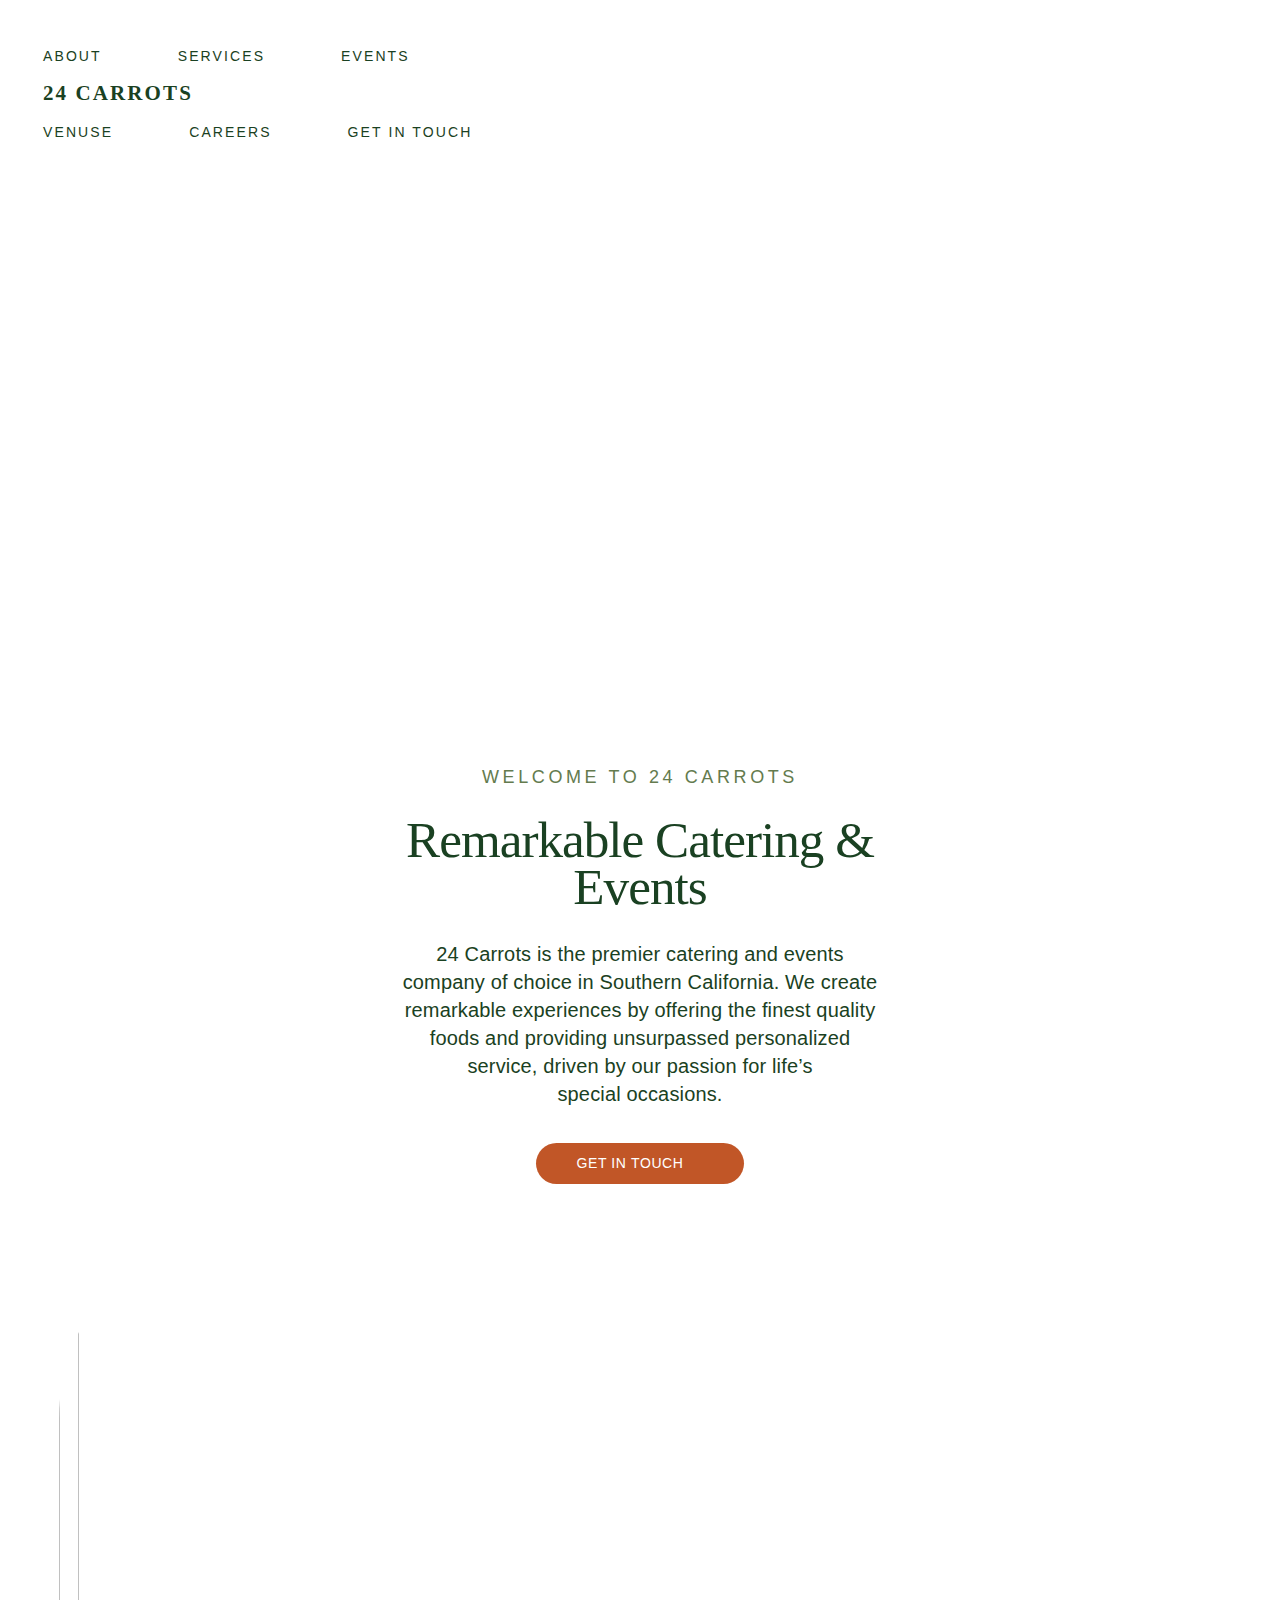
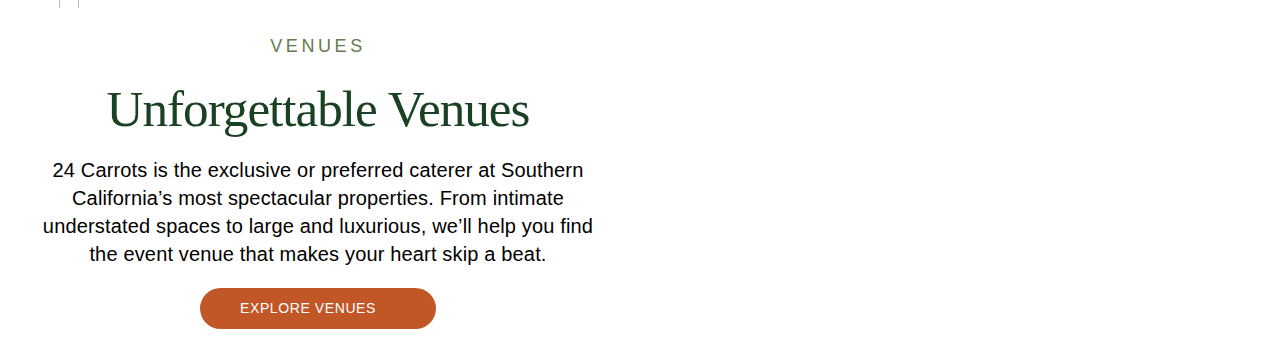
==== index.html @ ed80ffad "Update index.html" ====
<!DOCTYPE html>
<html lang="en">
<head>
    <!-- <script>
        var gform;gform||(document.addEventListener("gform_main_scripts_loaded",function(){gform.scriptsLoaded=!0}),window.addEventListener("DOMContentLoaded",function(){gform.domLoaded=!0}),gform={domLoaded:!1,scriptsLoaded:!1,initializeOnLoaded:function(o){gform.domLoaded&&gform.scriptsLoaded?o():!gform.domLoaded&&gform.scriptsLoaded?window.addEventListener("DOMContentLoaded",o):document.addEventListener("gform_main_scripts_loaded",o)},hooks:{action:{},filter:{}},addAction:function(o,n,r,t){gform.addHook("action",o,n,r,t)},addFilter:function(o,n,r,t){gform.addHook("filter",o,n,r,t)},doAction:function(o){gform.doHook("action",o,arguments)},applyFilters:function(o){return gform.doHook("filter",o,arguments)},removeAction:function(o,n){gform.removeHook("action",o,n)},removeFilter:function(o,n,r){gform.removeHook("filter",o,n,r)},addHook:function(o,n,r,t,i){null==gform.hooks[o][n]&&(gform.hooks[o][n]=[]);var e=gform.hooks[o][n];null==i&&(i=n+"_"+e.length),gform.hooks[o][n].push({tag:i,callable:r,priority:t=null==t?10:t})},doHook:function(n,o,r){var t;if(r=Array.prototype.slice.call(r,1),null!=gform.hooks[n][o]&&((o=gform.hooks[n][o]).sort(function(o,n){return o.priority-n.priority}),o.forEach(function(o){"function"!=typeof(t=o.callable)&&(t=window[t]),"action"==n?t.apply(null,r):r[0]=t.apply(null,r)})),"filter"==n)return r[0]},removeHook:function(o,n,t,i){var r;null!=gform.hooks[o][n]&&(r=(r=gform.hooks[o][n]).filter(function(o,n,r){return!!(null!=i&&i!=o.tag||null!=t&&t!=o.priority)}),gform.hooks[o][n]=r)}});
    </script> -->
    <meta charset="UTF-8">
    <meta name="viewport" content="width=device-width, initial-scale=1.0">
    <!-- <link rel="icon" type="image/png" href="https://24carrots.com/wp-content/themes/24carrots/img/favicon.png" />
    <link rel="profile" href="https://gmpg.org/xfn/11"> -->

    <link rel="stylesheet" href="https://use.typekit.net/dpy6usk.css">
    <meta name='robots' content='index, follow, max-image-preview:large, max-snippet:-1, max-video-preview:-1' />
    <title>Home - 24 Carrots Catering and Events</title>
    <link rel='stylesheet' id='sbi_styles-css' href='https://24carrots.com/wp-content/plugins/instagram-feed/css/sbi-styles.min.css?ver=6.2' media='all' />
    <link rel="stylesheet" href="style.css">
    <style>

        .slider-image {
            left: 0 !important;
            opacity: 0;
            transition: opacity 0.3s ease-in-out;
            z-index: -1;
        }
    
        .slider-image.is-selected {
            opacity: 1;
            z-index: 0
        }
    </style>
</head>
<body>
   <div class="wrapper"></div>
<nav class="main-container">
    <a href="#about.html">ABOUT</a>
    <a href="#services.html">SERVICES</a>
    <a href="#events.html">EVENTS</a>
    
    <h2><a href="#home.html">24 CARROTS</a></h2>
    <a href="#venues.html">VENUSE</a>
    <a href="#careers.html">CAREERS</a>
    <a href="#get.html">GET IN TOUCH</a>


</nav>
</div>
    <div>
        <section class="testimonial-video-block single-vid">
            <div class="tvideo">

                <div class="video-wrapper">
                    <video id="video-one" class="video" preload="metadata" autoplay="" muted="" playsinline="" loop="" poster="https://24carrots.com/wp-content/uploads/2023/08/chef.png">
                        <source src="https://24carrots.com/wp-content/video/24carrtos-home-banner.mp4" type="video/mp4">
                    </video>
                    <h2 class="video-title">Simply the Finest</h2>
                    <div class="down-cheveron"></div>
                </div>
              

            </div>
</section>
    </div> 
    <div>
        <section class="content-slider-section  ">
            <div class="flex_container flex_two">
        
                <div class="flex_item centered">
                    <div class="content-wrap">
                        <div class="twentyfour-content">
                           <h3 style="text-align: center;">Welcome to 24 carrots</h3>
        <h2 style="text-align: center;">Remarkable Catering &amp; Events</h2>
        <p style="text-align: center;">24 Carrots is the premier catering and events company of choice in Southern California. We create remarkable experiences by offering the finest quality foods and providing unsurpassed personalized service, driven by our passion for life’s special&nbsp;occasions.</p>
        <p style="text-align: center;"><a class="btn" href="https://24carrots.com/contact/">GET IN&nbsp;TOUCH</a></p>
                        </div>
                    </div>
                </div>
        
                <div class="flex_item">
                    <div class="content-slider flickity-enabled is-draggable" tabindex="0">
                        <div class="flickity-viewport" style="height: 388.469px; touch-action: pan-y;"><div class="flickity-slider" style="left: 0px; transform: translateX(0%);"><div class="slider-image is-selected" style="position: absolute; left: 0px; transform: translateX(0%);">
                                    <img decoding="async" src="https://24carrots.com/wp-content/uploads/2023/10/1.1-Lorely-Meza-1.jpg" alt="">
                 </div></div></div><ol class="flickity-page-dots"><li class="dot is-selected" aria-label="Page dot 1" aria-current="step"></li><li class="dot" aria-label="Page dot 2"></li><li class="dot" aria-label="Page dot 3"></li><li class="dot" aria-label="Page dot 4"></li></ol></div>
                </div>
        
            </div>
        </section>
    </div>
    <figure class="wp-block-image"><img decoding="async" src="https://24carrots.com/d2a3ae61-b5d0-4bdd-ba20-3c13e66cbf46" alt=""></figure>
   
    <!-- <div class="carrot-pin">
        <div class="wrapper">
            <section class="scroll-accordion-block" data-js="scroll-accordion">
                    <div class="scroll-accordion js-is-ready js-transitions" data-js="sticky-container" style="--scrollOffset: 303.5px;">
                        <div class="flex_container flex_two">
                            <div class="flex_item flex_40">
                                <div class="scroll-accordion__window" data-js="scroll-slider">
                                  <img decoding="async" class="js-is-active" src="https://24carrots.com/wp-content/uploads/2023/08/wedding-scroll-cropped.jpg" alt="" data-slide-num="0" style="transform: translate(0%, 0px);">
                                </div>
    
                            <div class="flex_item flex_60">
                                <div class="scroll-accordion__content">
                                <div class="scroll-accordion__headline">
                                            <div class="twentyfour-content">
                                                <h2 class="text-left">
                                                    Making Every Experience Magical                                            </h2>
                                            </div>
                                        </div>
                                    
                                    <div class="scroll-accordion__picker">
                                        <nav class="scroll-accordion__menu" data-js="slider-nav">
                                                                                                                                        <button data-target="0" class="scroll-accordion__button js-is-active">
                                                        Weddings                                                </button>
                                                                                                                                                                                    <button data-target="1" class="scroll-accordion__button ">
                                                        Social                                                </button>
                                                                                                                                                                                    <button data-target="2" class="scroll-accordion__button ">
                                                        Corporate                                                </button>
                                                                                                                                                                                    <button data-target="3" class="scroll-accordion__button ">
                                                        Venues                                                </button>
                                                                                                                            </nav>
    
                                        <div class="scroll-accordion__info" data-js="info-slider" style="height: 0px;">
                                                                                                                                        <div data-slide-num="0" class="scroll-accordion__descr clear-default-margins js-is-active">
                                                        <h3>Exceptional Weddings</h3>
    <p>The most important day of your life, is ours too. Your wedding should be the ultimate celebration of your relationship, and our team of experts guide you through the process, offering peace of mind and a remarkable&nbsp;experience.</p>
    <p><a class="btn" href="/events/weddings/">Learn&nbsp;More</a></p>
                                                    </div>
                                                                                                                                                                                    <div data-slide-num="1" class="scroll-accordion__descr clear-default-margins ">
                                                        <h3>Incomparable Social Events</h3>
    <p>We sweat the small stuff, so you don’t have to. For all of life’s special occasions, we give your anniversary, shower, or birthday party the attention it deserves, allowing you to focus on being present with your&nbsp;guests!</p>
    <p><a class="btn" href="/events/social/">Learn&nbsp;More</a></p>
                                                    </div>
                                                                                                                                                                                    <div data-slide-num="2" class="scroll-accordion__descr clear-default-margins ">
                                                
                                                                                                                            </div>
                                    </div>
                                </div>
                            </div>
                        </div>
                    </div>
            </section>
        </div>
        </div> -->
        <section class="circle-content-block">
    
            <div class="circle-banner" style="background-image: url(https://24carrots.com/wp-content/uploads/2023/10/unforegetable-banner.png)">
                <div class="half-cirlce"></div>
            </div>
            <div class="circle-content" style="max-width:620px">
                <div class="twentyfour-content">
                    <h3 style="text-align: center">VENUES</h3>
        <h2 style="text-align: center">Unforgettable Venues</h2>
        <p style="text-align: center">24 Carrots is the exclusive or preferred caterer at Southern California’s most spectacular properties. From intimate understated spaces to large and luxurious, we’ll help you find the event venue that makes your heart skip a&nbsp;beat.</p>
        <p style="text-align: center"><a class="btn" href="/venues">Explore&nbsp;venues</a></p>
                </div>
            </div>
        </section>
<script src="https://unpkg.co/gsap@3/dist/gsap.min.js"></script>  
</body>
</html>
---- style.css ----
body {
    font-family: "futura-pt", sans-serif;
    outline: none !important;
    overflow-x: hidden;
}
.wrapper {
    width: 100%;
    max-width: 1240px;
    margin: 0px auto;
    padding: 20px ;
}

.main-container
{
    
        color: #1A4122;
        text-transform: uppercase;
        font-family: "futura-pt", sans-serif;
        font-size: 0.875rem;
        letter-spacing: 2.1px;
        font-style: normal;
        font-weight: 450;
}
.main-container a {
    display: block;
    text-decoration: none;
    display: inline;
    padding: 35px;
    color: #1A4122;

}
/* .entry-content {
    counter-reset: footnotes;
} */
.tvideo {
    margin-bottom: 60px;
}
.home .testimonial-video-block {
    padding-top: 0px;
    padding-bottom: 0px;
}
/* .testimonial-video-block.single-vid {
    background-color: #BDBDBD;
    padding: 60px 0px;
} */
.video-wrapper {
    width: 100%;
    height: 100%;
    display: flex;
    justify-content: center;
    align-items: center;
    position: relative;
}

.testimonial-video-block video {
    width: 100%;
    height: 100%;
    min-height: 550px;
    object-fit: cover;
}
.testimonial-video-block.single-vid h2 {
    max-width: 900px;
    position: absolute;
    color: #FFF;
}
/* @media screen and (max-width: 1000px) */
.tvideo h2 {
    text-align: center;
    font-size: 4rem;
    line-height: 4rem;
    margin: -3%;
    letter-spacing:-3px ;
}
h1, h2, h3 {
    font-family: "F37 Caslon", serif;
    font-weight: lighter;
}
h1, h2, h3, h4, h5, h6 {
    clear: both;
}
.down-cheveron {
    background-size: contain;
    background-position: center center;
    background-repeat: no-repeat;
    background-image: url(img/icon/down-cheveron.svg);
    width: 38px;
    height: 12px;
    position: absolute;
    bottom: 52px;
}
/* @media screen and (max-width: 1000px) */
.content-slider-section {
    padding-top: 0px;
}
section {
    display: inline;
}
.flex_container
{
    display: flex;
    -webkit-box-direction: normal;
    -webkit-box-orient: horizontal;
    flex-direction: row;
    flex-wrap: wrap;
    -webkit-box-pack: justify;
    justify-content: space-between;
    align-content: space-between;
    -webkit-box-align: stretch;
    align-items: stretch;
    clear: both;

}

/* @media screen and (max-width: 1000px) */
.content-slider-section .flex_container .flex_item {
    width: 100%;
}
.content-slider-section .flex_item.centered {
    display: flex;
    justify-content: center;
    align-items: center;
}
.flex_container .flex_item
{
     order: 0;
    -webkit-box-flex: 0;
    flex: 0 1 auto;
    align-self: auto;
}
/* @media screen and (max-width: 1000px) */
.content-slider-section .content-wrap {
    padding-right: 0;
}
/* @media screen and (max-width: 1000px) */
.content-slider-section .content-wrap {
    max-width: 550px;
    float: right;
    /* padding-right: 0; */
    text-align: center;
}
/* div {
    display: inline;
} */
/* @media screen and (max-width: 1000px) */
.twentyfour-content h3, .twentyfour-content h4, .twentyfour-content h5, .twentyfour-content ul {
    padding-left: 20px;
    padding-right: 20px;
}
.twentyfour-content h3 {
    color: #647B4E;
    /* text-align: center; */
    font-family: "Rustica", sans-serif;
    font-size: 18px;
    font-style: normal;
    font-weight: 400;
    line-height: 100%;
    letter-spacing: 3.6px;
    text-transform: uppercase;
    margin-bottom: 30px;
}
 h3 {
    clear: both;
}
h3 {
    display: block;
    font-size: 1.17em;
    margin-block-start: 1em;
    margin-block-end: 1em;
    margin-inline-start: 0px;
    margin-inline-end: 0px;
    font-weight: bold;
}
/* @media screen and (max-width: 1000px) */
.twentyfour-content h2 {
    font-size: 3.2rem;
    padding-left: 20px;
    padding-right: 20px;
    letter-spacing: -1px;
    line-height: 3.3rem;
}
.twentyfour-content h2 {
    color: #1A4122;
    font-family: "F37 Caslon", serif;
    font-style: normal;
    font-weight: 400;
    margin-top: 0px;
    margin-bottom: 24px;
}
h2 {
    display: block;
    font-size: 1.5em;
    margin-block-start: 0.83em;
    margin-block-end: 0.83em;
    margin-inline-start: 0px;
    margin-inline-end: 0px;
    font-weight: bold;
}
.content-slider-section .content-wrap p {
    max-width: 490px;
    margin: 30px auto 35px;
    color: #1A4122;
}
/* @media screen and (max-width: 1000px) */
.twentyfour-content p {
    padding-left: 20px;
    padding-right: 20px;
}
.twentyfour-content p {
    font-size: 20px;
    line-height: 140%;
}
body p {
    /* font-size: 20px; */
    font-style: normal;
    font-weight: 300;
    /* line-height: 140%; */
    letter-spacing: 0.16px;
    /* color: #1A4122; */
}
p {
    display: block;
    margin-block-start: 1em;
    margin-block-end: 1em;
    margin-inline-start: 0px;
    margin-inline-end: 0px;
}
.btn {
    background-color: #C15627;
    border-radius: 30px;
    padding: 10px 60px 10px 40px;
    text-wrap: nowrap;
    position: relative;
    text-transform: uppercase;
    font-family: "futura-pt", sans-serif;
    font-size: 14px;
    font-style: normal;
    font-weight: 500;
    line-height: 150%;
    letter-spacing: 0.6px;
    text-transform: uppercase;
    text-decoration: none;
    color: #FFF;
    transition: .2s;
    cursor: pointer;
    position: relative;
    display: inline-block;
    z-index: 2;
}
/* @media screen and (max-width: 1000px) */   
.content-slider-section .flex_container .flex_item {
    width: 100%;
}
.flex_container .flex_item {
    flex-grow: 1;
    -webkit-box-ordinal-group: 1;
    -moz-box-ordinal-group: 1;
    -webkit-order: 0;
    -ms-flex-order: 0;
    order: 0;
    -webkit-box-flex: 0;
    -moz-box-flex: 0;
    -webkit-flex: 0 1 auto;
    -ms-flex: 0 1 auto;
    flex: 0 1 auto;
    -webkit-align-self: auto;
    -ms-flex-item-align: auto;
    align-self: auto;
}
/* @media screen and (max-width: 1000px) */
.content-slider-section .content-slider {
    width: 96%;
    float: right;
}
.flickity-enabled.is-draggable {
    -webkit-tap-highlight-color: transparent;
    /* -webkit-user-select: none;
    -moz-user-select: none;
    -ms-user-select: none; */
    user-select: none;
}
.flickity-enabled {
    position: relative;
}
/* @media screen and (max-width: 1000px) */
.content-slider-section .flickity-viewport {
    border-top-left-radius: 200px;
    background-color: #FFF;
}
.flickity-viewport {
    overflow: hidden;
    position: relative;
}
.flickity-slider {
    position: absolute;
    width: 100%;
    height: 100%;
    left: 0px;
    transform: translateX(0%);
}
.slider-image.is-selected {
    opacity: 1;
    z-index: 0;
}
/* @media screen and (max-width: 1000px) */
.content-slider-section .slider-image {
    height: 64vh;
    max-height: 470px;
}
/* @media screen and (max-width: 1000px) */
.content-slider-section .slider-image img {
    border-top-left-radius: 200px;
}
.content-slider-section .slider-image img {
    width: 100%;
    height: 100%;
    object-fit: cover;
    max-width: none;
}
/* @media screen and (max-width: 1000px) */
.content-slider-section .slider-image {
    height: 64vh;
    max-height: 470px;
}
.slider-image {
    left: 0 !important;
    opacity: 0;
    transition: opacity 0.3s ease-in-out;
    z-index: -1;
}
.flickity-page-dots {
    position: absolute;
    width: 100%;
    bottom: -25px;
    padding: 0;
    margin: 0;
    list-style: none;
    text-align: center;
    line-height: 1;
}
ol {
    box-sizing: border-box;
}
ol {
    display: block;
    list-style-type: decimal;
    margin-block-start: 1em;
    margin-block-end: 1em;
    margin-inline-start: 0px;
    margin-inline-end: 0px;
    padding-inline-start: 40px;
}
figure {
    margin: 0 0 -7px;
}
script {
    display: none;
}
/* @media (max-width: 1000px) */
.carrot-pin {
    display: none;
}
.carrot-pin {
    position: relative;
}
.flex_container.flex_two > .flex_item.flex_40 {
    width: 40%;
}
.scroll-accordion__window {
    position: relative;
    border-radius: 100vw;
    border-bottom-left-radius: 0;
    border-bottom-right-radius: 0;
    overflow: hidden;
    z-index: 0;
}
.scroll-accordion.js-transitions .scroll-accordion__window img {
    transition: transform cubic-bezier(0.47, 0.29, 0.66, 0.88) 250ms;
}
.scroll-accordion__window img {
    position: absolute;
    left: 0;
    right: 0;
    top: 0;
    bottom: 0;
    width: 100%;
    height: 100%;
    object-fit: cover;
}
img {
    height: auto;
    max-width: 100%;
}
img {
    border-style: none;
}
img {
    overflow-clip-margin: content-box;
    overflow: clip;
}
.flex_container.flex_two > .flex_item.flex_40 {
    width: 40%;
}
.flex_container.flex_two > .flex_item.flex_60 {
    width: 60%;
}
/* @media screen and (max-width: 1000px) */
.twentyfour-content h2 {
    font-size: 3.2rem;
    padding-left: 20px;
    padding-right: 20px;
    letter-spacing: -1px;
    line-height: 3.3rem;
}
.twentyfour-content h2 {
    color: #1A4122;
    /* text-align: center; */
    font-family: "F37 Caslon", serif;
    /* font-size: 100px; */
    font-style: normal;
    font-weight: 400;
    line-height: 92%;
    /* letter-spacing: -3px; */
    margin-top: 0px;
    margin-bottom: 24px;
}
.text-left {
    text-align: left !important;
}
.scroll-accordion__picker {
    margin-top: 3rem;
    display: grid;
    align-items: start;
    gap: 3rem;
}
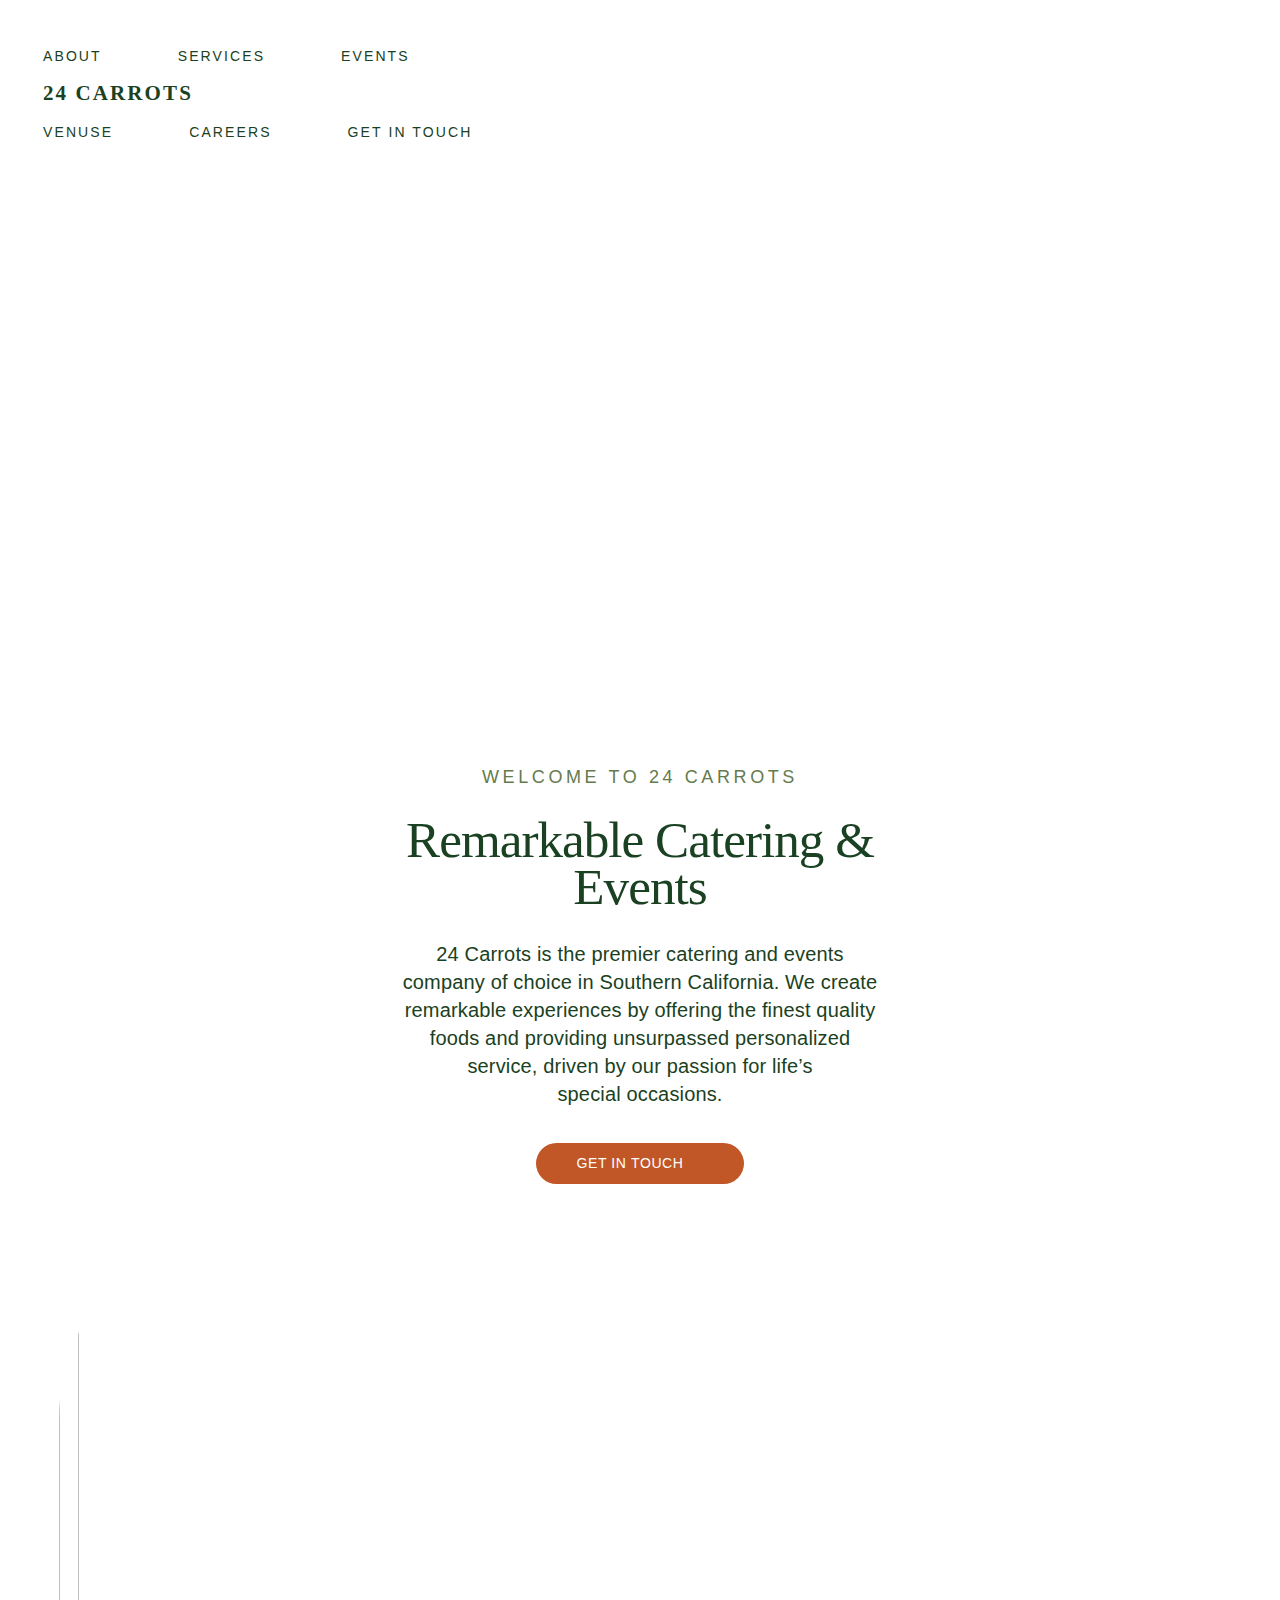
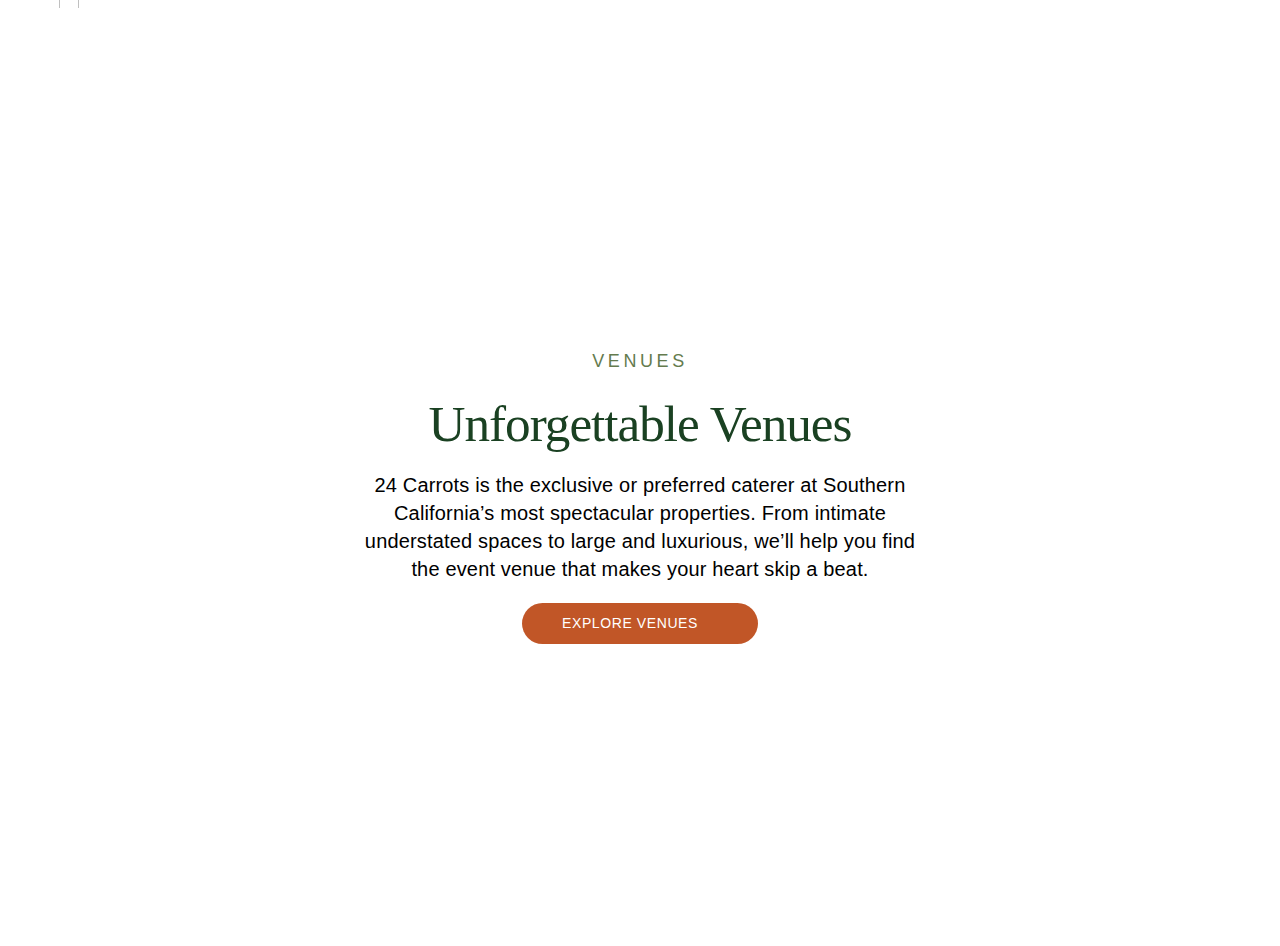
==== commit b2d4ae13: "Update index.html" ====
--- a/index.html
+++ b/index.html
@@ -154,6 +154,216 @@
                 </div>
             </div>
         </section>
+        <section class="square-slider-block">
+            <div class="square-slider js-is-ready" data-js="square-slider">
+                <div class="square-slider__container">
+                    <div data-js="square-slider-track" class="flickity-enabled is-draggable" tabindex="0">
+                                                                            
+                                                                                                    
+                                                                                                    
+                                                                                                    
+                                                                                                    
+                                                                                                    
+                                                                                                    
+                                                                <div class="flickity-viewport" style="height: 274px; touch-action: pan-y;"><div class="flickity-slider" style="left: 0px; transform: translateX(-173.57%);"><div class="square-slider__slide" style="position: absolute; left: 0px; transform: translateX(0%);" aria-hidden="true">
+    
+                                    <a href="https://24carrots.com/venue/the-richland/" class="venue-sq-preview">
+                                        <div class="venue-sq-preview__bg">
+                                            <img decoding="async" class="js-is-active" src="https://24carrots.com/wp-content/uploads/2023/03/the-richland-tanveer-badal-13.jpg" alt="The Richland Ballroom" data-slide-num="0">
+                                        </div>
+    
+                                        <div class="venue-sq-preview__overlay"></div>
+                                        
+                                        <button class="venue-sq-preview__btn btn-outline white">
+                                            Explore Venue
+                                        </button>
+    
+                                        <div class="venue-sq-preview__content">
+                                                                                        <div class="venue-sq-preview__name">
+                                                    The Richland                                            </div>
+                                            
+                                            <div class="venue-sq-preview__meta">
+                                                <div>
+                                                    Orange                                            </div>
+                                                <div>
+                                                    <!-- Capacity: 300 -->
+                                                </div>
+                                            </div>
+                                        </div>
+                                    </a>
+                                    
+                                </div><div class="square-slider__slide" style="position: absolute; left: 0px; transform: translateX(111.68%);" aria-hidden="true">
+    
+                                    <a href="https://24carrots.com/venue/oak-creek-golf-club/" class="venue-sq-preview">
+                                        <div class="venue-sq-preview__bg">
+                                            <img decoding="async" class="" src="https://24carrots.com/wp-content/uploads/2023/09/MAIN.jpg" alt="" data-slide-num="1">
+                                        </div>
+    
+                                        <div class="venue-sq-preview__overlay"></div>
+                                        
+                                        <button class="venue-sq-preview__btn btn-outline white">
+                                            Explore Venue
+                                        </button>
+    
+                                        <div class="venue-sq-preview__content">
+                                                                                        <div class="venue-sq-preview__name">
+                                                    Oak Creek Golf Club                                            </div>
+                                            
+                                            <div class="venue-sq-preview__meta">
+                                                <div>
+                                                    Irvine                                            </div>
+                                                <div>
+                                                    <!-- Capacity: 500 -->
+                                                </div>
+                                            </div>
+                                        </div>
+                                    </a>
+                                    
+                                </div><div class="square-slider__slide" style="position: absolute; left: 0px; transform: translateX(223.36%);" aria-hidden="true">
+    
+                                    <a href="https://24carrots.com/venue/rancho-las-lomas-2/" class="venue-sq-preview">
+                                        <div class="venue-sq-preview__bg">
+                                            <img decoding="async" class="" src="https://24carrots.com/wp-content/uploads/2022/08/1.-MAIN-4.jpg" alt="Rancho Las Lomas" data-slide-num="2">
+                                        </div>
+    
+                                        <div class="venue-sq-preview__overlay"></div>
+                                        
+                                        <button class="venue-sq-preview__btn btn-outline white">
+                                            Explore Venue
+                                        </button>
+    
+                                        <div class="venue-sq-preview__content">
+                                                                                        <div class="venue-sq-preview__name">
+                                                    Rancho Las Lomas                                            </div>
+                                            
+                                            <div class="venue-sq-preview__meta">
+                                                <div>
+                                                    Silverado                                            </div>
+                                                <div>
+                                                    <!-- Capacity: 500 -->
+                                                </div>
+                                            </div>
+                                        </div>
+                                    </a>
+                                    
+                                </div><div class="square-slider__slide" style="position: absolute; left: 0px; transform: translateX(335.04%);" aria-hidden="true">
+    
+                                    <a href="https://24carrots.com/venue/franciscan-gardens-2/" class="venue-sq-preview">
+                                        <div class="venue-sq-preview__bg">
+                                            <img decoding="async" class="" src="https://24carrots.com/wp-content/uploads/2023/08/7-31-5.png" alt="" data-slide-num="3">
+                                        </div>
+    
+                                        <div class="venue-sq-preview__overlay"></div>
+                                        
+                                        <button class="venue-sq-preview__btn btn-outline white">
+                                            Explore Venue
+                                        </button>
+    
+                                        <div class="venue-sq-preview__content">
+                                                                                        <div class="venue-sq-preview__name">
+                                                    Franciscan Gardens                                            </div>
+                                            
+                                            <div class="venue-sq-preview__meta">
+                                                <div>
+                                                    San Juan Capistrano                                            </div>
+                                                <div>
+                                                    <!-- Capacity: 500 -->
+                                                </div>
+                                            </div>
+                                        </div>
+                                    </a>
+                                    
+                                </div><div class="square-slider__slide" style="position: absolute; left: 0px; transform: translateX(446.72%);" aria-hidden="true">
+    
+                                    <a href="https://24carrots.com/venue/the-colony-house/" class="venue-sq-preview">
+                                        <div class="venue-sq-preview__bg">
+                                            <img decoding="async" class="" src="https://24carrots.com/wp-content/uploads/2023/08/9-7.jpg" alt="" data-slide-num="4">
+                                        </div>
+    
+                                        <div class="venue-sq-preview__overlay"></div>
+                                        
+                                        <button class="venue-sq-preview__btn btn-outline white">
+                                            Explore Venue
+                                        </button>
+    
+                                        <div class="venue-sq-preview__content">
+                                                                                        <div class="venue-sq-preview__name">
+                                                    The Colony House                                            </div>
+                                            
+                                            <div class="venue-sq-preview__meta">
+                                                <div>
+                                                    Anaheim                                            </div>
+                                                <div>
+                                                    <!-- Capacity: 500 -->
+                                                </div>
+                                            </div>
+                                        </div>
+                                    </a>
+                                    
+                                </div><div class="square-slider__slide is-selected" style="position: absolute; left: 0px; transform: translateX(558.39%);">
+    
+                                    <a href="https://24carrots.com/venue/ole-hanson-beach-club/" class="venue-sq-preview">
+                                        <div class="venue-sq-preview__bg">
+                                            <img decoding="async" class="" src="https://24carrots.com/wp-content/uploads/2022/08/1.-MAIN-3.jpg" alt="Ole Hanson Beach" data-slide-num="5">
+                                        </div>
+    
+                                        <div class="venue-sq-preview__overlay"></div>
+                                        
+                                        <button class="venue-sq-preview__btn btn-outline white">
+                                            Explore Venue
+                                        </button>
+    
+                                        <div class="venue-sq-preview__content">
+                                                                                        <div class="venue-sq-preview__name">
+                                                    Ole Hanson Beach Club                                            </div>
+                                            
+                                            <div class="venue-sq-preview__meta">
+                                                <div>
+                                                    San Clemente                                            </div>
+                                                <div>
+                                                    <!-- Capacity: 200 -->
+                                                </div>
+                                            </div>
+                                        </div>
+                                    </a>
+                                    
+                                </div><div class="square-slider__slide" style="position: absolute; left: 0px; transform: translateX(670.07%);" aria-hidden="true">
+    
+                                    <a href="https://24carrots.com/venue/av-irvine/" class="venue-sq-preview">
+                                        <div class="venue-sq-preview__bg">
+                                            <img decoding="async" class="" src="https://24carrots.com/wp-content/uploads/2022/08/1.-MAIN.jpg" alt="AV Irvine Event" data-slide-num="6">
+                                        </div>
+    
+                                        <div class="venue-sq-preview__overlay"></div>
+                                        
+                                        <button class="venue-sq-preview__btn btn-outline white">
+                                            Explore Venue
+                                        </button>
+    
+                                        <div class="venue-sq-preview__content">
+                                                                                        <div class="venue-sq-preview__name">
+                                                    AV Irvine                                            </div>
+                                            
+                                            <div class="venue-sq-preview__meta">
+                                                <div>
+                                                    Irvine                                            </div>
+                                                <div>
+                                                    <!-- Capacity: 500 -->
+                                                </div>
+                                            </div>
+                                        </div>
+                                    </a>
+                                    
+                                </div></div></div></div>
+    
+                    <div class="square-slider__controls">
+                        <div class="range-scrubber dragdealer" data-js="scrubber">
+                            <div class="range-scrubber__handle handle" style="perspective: 1000px; backface-visibility: hidden; transform: translateX(92px);"></div>
+                        </div>
+                    </div>
+                </div>
+            </div>
+        </section>
 <script src="https://unpkg.co/gsap@3/dist/gsap.min.js"></script>  
 </body>
 </html>
--- a/style.css
+++ b/style.css
@@ -431,4 +431,31 @@
     display: grid;
     align-items: start;
     gap: 3rem;
+}
+/* @media screen and (max-width: 1000px) */
+.circle-content-block {
+    overflow-x: hidden;
+}
+*{
+background-image: url(https://24carrots.com/wp-content/uploads/2023/10/unforegetable-banner.png);
+}
+/* @media screen and (max-width: 1000px) */
+.circle-content-block .circle-banner {
+    min-height: 365px;
+}
+.circle-content-block .circle-banner {
+    background-size: cover;
+    background-position: center center;
+    width: 100%;
+    /* min-height: 595px; */
+    z-index: 1;
+    display: flex;
+    justify-content: center;
+    align-items: baseline;
+    position: relative;
+}
+.circle-content-block .circle-content {
+    position: relative;
+    z-index: 2;
+    margin: -50px auto 0;
 }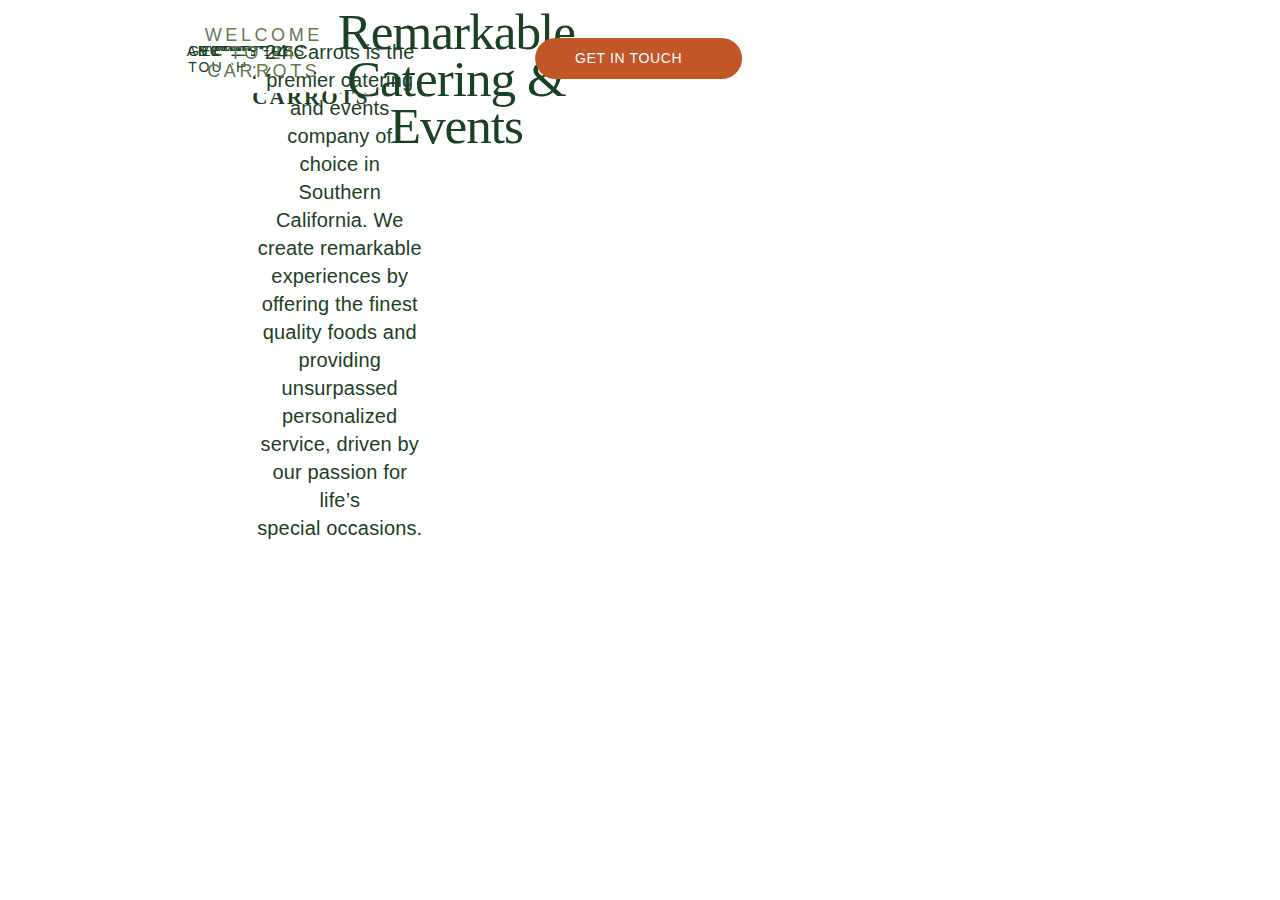
==== commit 377453fb: "Update index.html" ====
--- a/index.html
+++ b/index.html
@@ -154,216 +154,6 @@
                 </div>
             </div>
         </section>
-        <section class="square-slider-block">
-            <div class="square-slider js-is-ready" data-js="square-slider">
-                <div class="square-slider__container">
-                    <div data-js="square-slider-track" class="flickity-enabled is-draggable" tabindex="0">
-                                                                            
-                                                                                                    
-                                                                                                    
-                                                                                                    
-                                                                                                    
-                                                                                                    
-                                                                                                    
-                                                                <div class="flickity-viewport" style="height: 274px; touch-action: pan-y;"><div class="flickity-slider" style="left: 0px; transform: translateX(-173.57%);"><div class="square-slider__slide" style="position: absolute; left: 0px; transform: translateX(0%);" aria-hidden="true">
-    
-                                    <a href="https://24carrots.com/venue/the-richland/" class="venue-sq-preview">
-                                        <div class="venue-sq-preview__bg">
-                                            <img decoding="async" class="js-is-active" src="https://24carrots.com/wp-content/uploads/2023/03/the-richland-tanveer-badal-13.jpg" alt="The Richland Ballroom" data-slide-num="0">
-                                        </div>
-    
-                                        <div class="venue-sq-preview__overlay"></div>
-                                        
-                                        <button class="venue-sq-preview__btn btn-outline white">
-                                            Explore Venue
-                                        </button>
-    
-                                        <div class="venue-sq-preview__content">
-                                                                                        <div class="venue-sq-preview__name">
-                                                    The Richland                                            </div>
-                                            
-                                            <div class="venue-sq-preview__meta">
-                                                <div>
-                                                    Orange                                            </div>
-                                                <div>
-                                                    <!-- Capacity: 300 -->
-                                                </div>
-                                            </div>
-                                        </div>
-                                    </a>
-                                    
-                                </div><div class="square-slider__slide" style="position: absolute; left: 0px; transform: translateX(111.68%);" aria-hidden="true">
-    
-                                    <a href="https://24carrots.com/venue/oak-creek-golf-club/" class="venue-sq-preview">
-                                        <div class="venue-sq-preview__bg">
-                                            <img decoding="async" class="" src="https://24carrots.com/wp-content/uploads/2023/09/MAIN.jpg" alt="" data-slide-num="1">
-                                        </div>
-    
-                                        <div class="venue-sq-preview__overlay"></div>
-                                        
-                                        <button class="venue-sq-preview__btn btn-outline white">
-                                            Explore Venue
-                                        </button>
-    
-                                        <div class="venue-sq-preview__content">
-                                                                                        <div class="venue-sq-preview__name">
-                                                    Oak Creek Golf Club                                            </div>
-                                            
-                                            <div class="venue-sq-preview__meta">
-                                                <div>
-                                                    Irvine                                            </div>
-                                                <div>
-                                                    <!-- Capacity: 500 -->
-                                                </div>
-                                            </div>
-                                        </div>
-                                    </a>
-                                    
-                                </div><div class="square-slider__slide" style="position: absolute; left: 0px; transform: translateX(223.36%);" aria-hidden="true">
-    
-                                    <a href="https://24carrots.com/venue/rancho-las-lomas-2/" class="venue-sq-preview">
-                                        <div class="venue-sq-preview__bg">
-                                            <img decoding="async" class="" src="https://24carrots.com/wp-content/uploads/2022/08/1.-MAIN-4.jpg" alt="Rancho Las Lomas" data-slide-num="2">
-                                        </div>
-    
-                                        <div class="venue-sq-preview__overlay"></div>
-                                        
-                                        <button class="venue-sq-preview__btn btn-outline white">
-                                            Explore Venue
-                                        </button>
-    
-                                        <div class="venue-sq-preview__content">
-                                                                                        <div class="venue-sq-preview__name">
-                                                    Rancho Las Lomas                                            </div>
-                                            
-                                            <div class="venue-sq-preview__meta">
-                                                <div>
-                                                    Silverado                                            </div>
-                                                <div>
-                                                    <!-- Capacity: 500 -->
-                                                </div>
-                                            </div>
-                                        </div>
-                                    </a>
-                                    
-                                </div><div class="square-slider__slide" style="position: absolute; left: 0px; transform: translateX(335.04%);" aria-hidden="true">
-    
-                                    <a href="https://24carrots.com/venue/franciscan-gardens-2/" class="venue-sq-preview">
-                                        <div class="venue-sq-preview__bg">
-                                            <img decoding="async" class="" src="https://24carrots.com/wp-content/uploads/2023/08/7-31-5.png" alt="" data-slide-num="3">
-                                        </div>
-    
-                                        <div class="venue-sq-preview__overlay"></div>
-                                        
-                                        <button class="venue-sq-preview__btn btn-outline white">
-                                            Explore Venue
-                                        </button>
-    
-                                        <div class="venue-sq-preview__content">
-                                                                                        <div class="venue-sq-preview__name">
-                                                    Franciscan Gardens                                            </div>
-                                            
-                                            <div class="venue-sq-preview__meta">
-                                                <div>
-                                                    San Juan Capistrano                                            </div>
-                                                <div>
-                                                    <!-- Capacity: 500 -->
-                                                </div>
-                                            </div>
-                                        </div>
-                                    </a>
-                                    
-                                </div><div class="square-slider__slide" style="position: absolute; left: 0px; transform: translateX(446.72%);" aria-hidden="true">
-    
-                                    <a href="https://24carrots.com/venue/the-colony-house/" class="venue-sq-preview">
-                                        <div class="venue-sq-preview__bg">
-                                            <img decoding="async" class="" src="https://24carrots.com/wp-content/uploads/2023/08/9-7.jpg" alt="" data-slide-num="4">
-                                        </div>
-    
-                                        <div class="venue-sq-preview__overlay"></div>
-                                        
-                                        <button class="venue-sq-preview__btn btn-outline white">
-                                            Explore Venue
-                                        </button>
-    
-                                        <div class="venue-sq-preview__content">
-                                                                                        <div class="venue-sq-preview__name">
-                                                    The Colony House                                            </div>
-                                            
-                                            <div class="venue-sq-preview__meta">
-                                                <div>
-                                                    Anaheim                                            </div>
-                                                <div>
-                                                    <!-- Capacity: 500 -->
-                                                </div>
-                                            </div>
-                                        </div>
-                                    </a>
-                                    
-                                </div><div class="square-slider__slide is-selected" style="position: absolute; left: 0px; transform: translateX(558.39%);">
-    
-                                    <a href="https://24carrots.com/venue/ole-hanson-beach-club/" class="venue-sq-preview">
-                                        <div class="venue-sq-preview__bg">
-                                            <img decoding="async" class="" src="https://24carrots.com/wp-content/uploads/2022/08/1.-MAIN-3.jpg" alt="Ole Hanson Beach" data-slide-num="5">
-                                        </div>
-    
-                                        <div class="venue-sq-preview__overlay"></div>
-                                        
-                                        <button class="venue-sq-preview__btn btn-outline white">
-                                            Explore Venue
-                                        </button>
-    
-                                        <div class="venue-sq-preview__content">
-                                                                                        <div class="venue-sq-preview__name">
-                                                    Ole Hanson Beach Club                                            </div>
-                                            
-                                            <div class="venue-sq-preview__meta">
-                                                <div>
-                                                    San Clemente                                            </div>
-                                                <div>
-                                                    <!-- Capacity: 200 -->
-                                                </div>
-                                            </div>
-                                        </div>
-                                    </a>
-                                    
-                                </div><div class="square-slider__slide" style="position: absolute; left: 0px; transform: translateX(670.07%);" aria-hidden="true">
-    
-                                    <a href="https://24carrots.com/venue/av-irvine/" class="venue-sq-preview">
-                                        <div class="venue-sq-preview__bg">
-                                            <img decoding="async" class="" src="https://24carrots.com/wp-content/uploads/2022/08/1.-MAIN.jpg" alt="AV Irvine Event" data-slide-num="6">
-                                        </div>
-    
-                                        <div class="venue-sq-preview__overlay"></div>
-                                        
-                                        <button class="venue-sq-preview__btn btn-outline white">
-                                            Explore Venue
-                                        </button>
-    
-                                        <div class="venue-sq-preview__content">
-                                                                                        <div class="venue-sq-preview__name">
-                                                    AV Irvine                                            </div>
-                                            
-                                            <div class="venue-sq-preview__meta">
-                                                <div>
-                                                    Irvine                                            </div>
-                                                <div>
-                                                    <!-- Capacity: 500 -->
-                                                </div>
-                                            </div>
-                                        </div>
-                                    </a>
-                                    
-                                </div></div></div></div>
-    
-                    <div class="square-slider__controls">
-                        <div class="range-scrubber dragdealer" data-js="scrubber">
-                            <div class="range-scrubber__handle handle" style="perspective: 1000px; backface-visibility: hidden; transform: translateX(92px);"></div>
-                        </div>
-                    </div>
-                </div>
-            </div>
-        </section>
-<script src="https://unpkg.co/gsap@3/dist/gsap.min.js"></script>  
+        <script src="https://unpkg.co/gsap@3/dist/gsap.min.js"></script>  
 </body>
 </html>
--- a/style.css
+++ b/style.css
@@ -436,12 +436,11 @@
 .circle-content-block {
     overflow-x: hidden;
 }
-*{
-background-image: url(https://24carrots.com/wp-content/uploads/2023/10/unforegetable-banner.png);
-}
+
 /* @media screen and (max-width: 1000px) */
 .circle-content-block .circle-banner {
     min-height: 365px;
+    background-image: url(https://24carrots.com/wp-content/uploads/2023/10/unforegetable-banner.png);
 }
 .circle-content-block .circle-banner {
     background-size: cover;
@@ -458,4 +457,183 @@
     position: relative;
     z-index: 2;
     margin: -50px auto 0;
+}
+/* @media screen and (max-width: 1000px) */
+.circle-content-block .half-cirlce {
+    height: 257px;
+    width: 413px;
+}
+.circle-content-block .half-cirlce {
+    position: absolute;
+    left: 50%;
+    transform: translate(-50%, -50%);
+    border-radius: 345px 345px 0 0;
+    background-color: #fff;
+    display: block;
+    z-index: 23344;
+    /* height: 316px; */
+    /* width: 643px; */
+    bottom: -292px;
+}
+.circle-content-block .circle-content {
+    max-width: 620px;
+    position: relative;
+    z-index: 2;
+    margin: -50px auto 0;
+}
+square-slider-block {
+    overflow: hidden;
+    margin: 4.5rem 0;
+}
+[data-js="square-slider"].js-is-ready {
+    opacity: 1;
+}
+[data-js="square-slider"] {
+    /* opacity: 0; */
+    transition: opacity linear 500ms;
+}
+.square-slider__container {
+    width: 100%;
+    padding: 0 2rem;
+    overflow: visible;
+}
+.flickity-enabled.is-draggable {
+    /* -webkit-tap-highlight-color: transparent; */
+    /* -webkit-user-select: none; */
+    -moz-user-select: none;
+    -ms-user-select: none;
+    user-select: none;
+}
+.flickity-enabled {
+    position: relative;
+}
+.flickity-enabled.is-draggable .flickity-viewport {
+    /* cursor: move; */
+    /* cursor: -webkit-grab; */
+    cursor: grab;
+    height: 274px;
+    touch-action: pan-y;
+
+}
+[data-js="square-slider"] .flickity-viewport {
+    overflow: visible;
+}
+.flickity-viewport {
+    /* overflow: hidden; */
+    position: relative;
+    /* height: 100%; */
+}
+.flickity-slider {
+    position: absolute;
+    width: 100%;
+    height: 100%;
+    left: 0px;
+    transform: translateX(-173.57);
+}
+/* @media (max-width: 1000px) */
+.square-slider__slide {
+    max-width: 17.125rem;
+    position: absolute;
+    left: 0px;
+    transform: translateX(0%);
+    
+}
+.square-slider__slide {
+    /* position: relative; */
+    width: 100%;
+    margin-right: 2rem;
+    /* max-width: 28.125rem; */
+}
+.square-slider__slide::before {
+    content: '';
+    display: block;
+    padding-bottom: 100%;
+}
+*::before, *::after {
+    box-sizing: inherit;
+}
+body a:visited {
+    color: #1A4122;
+    text-decoration: underline;
+}
+.venue-sq-preview {
+    display: block;
+    position: absolute;
+    left: 0;
+    right: 0;
+    top: 0;
+    bottom: 0;
+}
+.square-slider__slide img {
+    position: absolute;
+    left: 0;
+    right: 0;
+    top: 0;
+    bottom: 0;
+    width: 100%;
+    height: 100%;
+    object-fit: cover;
+}
+img {
+    /* height: auto; */
+    max-width: 100%;
+}
+img {
+    border-style: none;
+}
+img {
+    overflow-clip-margin: content-box;
+    overflow: clip;
+}
+body a:visited {
+    color: #1A4122;
+    /* text-decoration: underline; */
+}
+.btn-outline.white {
+    background-color: transparent;
+    color: #FFF;
+    border: solid #FFF 1px;
+}
+.venue-sq-preview__btn {
+    display: none;
+    position: absolute;
+    left: 50%;
+    top: 50%;
+    transform: translate(-50%, -50%);
+}
+.btn-outline {
+    /* background-color: transparent; */
+    border-radius: 30px;
+    padding: 10px 60px 10px 40px;
+    text-wrap: nowrap;
+    /* position: relative; */
+    /* text-transform: uppercase; */
+    font-family: "futura-pt", sans-serif;
+    font-size: 14px;
+    font-style: normal;
+    font-weight: 500;
+    line-height: 150%;
+    letter-spacing: 0.6px;
+    text-transform: uppercase;
+    text-decoration: none;
+    /* color: #C15627; */
+    /* border: solid 1px #C15627; */
+    transition: .2s;
+    cursor: pointer;
+    position: relative;
+    display: inline-block;
+    z-index: 2;
+}
+.venue-sq-preview__content {
+    position: absolute;
+    left: 0;
+    right: 0;
+    bottom: 0;
+    padding: 1.5rem;
+    color: #ffffff;
+}
+*{
+    position: absolute;
+    left: 0px;
+    transform: translateX(111.68%);
 }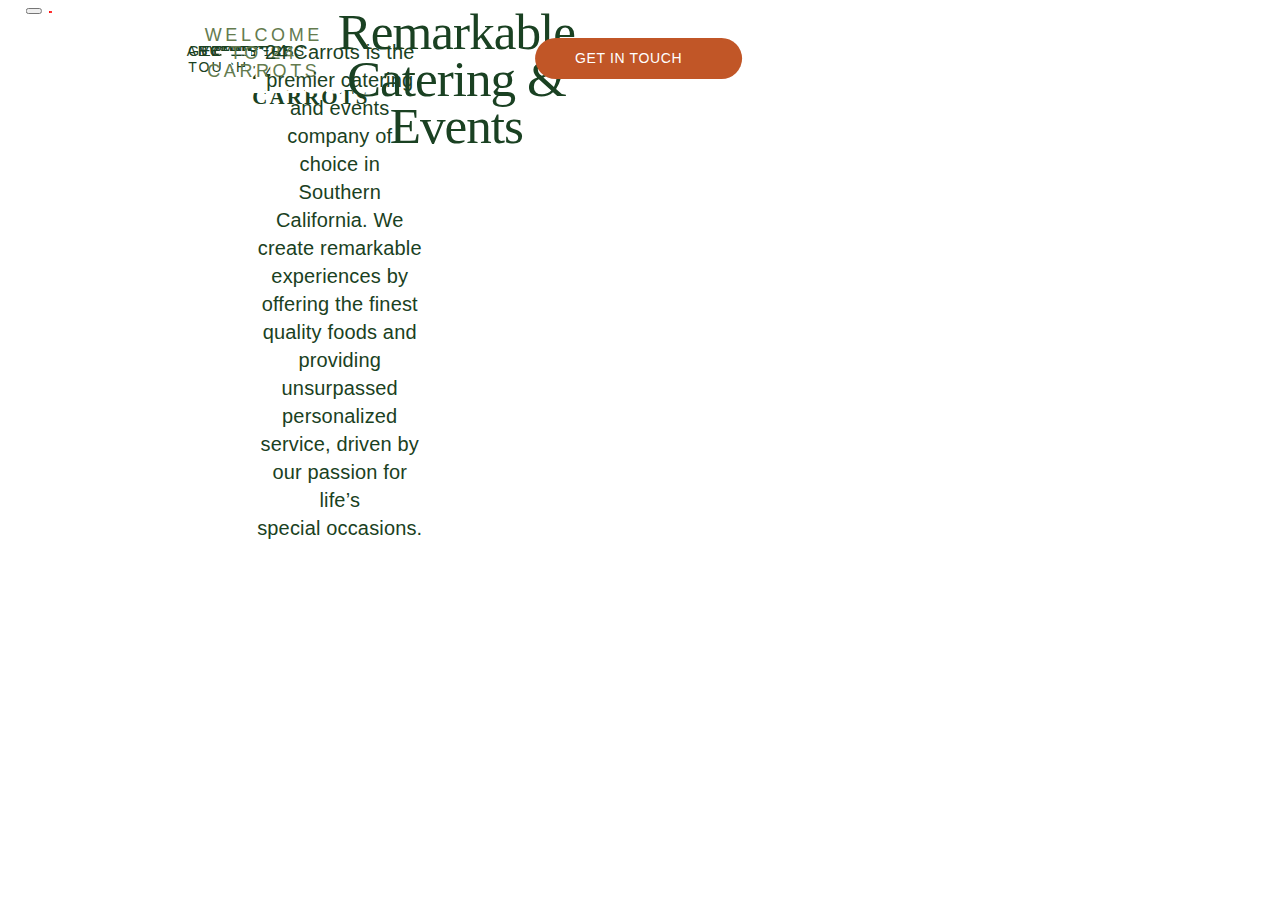
==== commit 1e34c58b: "Update index.html" ====
--- a/index.html
+++ b/index.html
@@ -154,6 +154,15 @@
                 </div>
             </div>
         </section>
+        <section class="youtube-embed-block grey-up">
+
+            <div class="youtube-wrap" style="max-width: 1200px">
+        
+               <div class="epyt-video-wrapper"><div id="_ytid_31649" width="640" height="360" data-origwidth="640" data-origheight="360" data-relstop="1" data-facadesrc="https://www.youtube.com/embed/7gPP9hsV4a0?enablejsapi=1&amp;autoplay=0&amp;cc_load_policy=0&amp;iv_load_policy=1&amp;loop=0&amp;modestbranding=1&amp;fs=1&amp;playsinline=0&amp;controls=1&amp;color=red&amp;cc_lang_pref=&amp;rel=0&amp;autohide=2&amp;theme=dark&amp;" class="__youtube_prefs__ epyt-facade no-lazyload" data-epautoplay="1"><img decoding="async" data-spai-excluded="true" class="epyt-facade-poster skip-lazy" loading="lazy" alt="YouTube player" src="https://i.ytimg.com/vi/7gPP9hsV4a0/maxresdefault.jpg"><button class="epyt-facade-play" aria-label="Play"><svg data-no-lazy="1" height="100%" version="1.1" viewBox="0 0 68 48" width="100%"><path class="ytp-large-play-button-bg" d="M66.52,7.74c-0.78-2.93-2.49-5.41-5.42-6.19C55.79,.13,34,0,34,0S12.21,.13,6.9,1.55 C3.97,2.33,2.27,4.81,1.48,7.74C0.06,13.05,0,24,0,24s0.06,10.95,1.48,16.26c0.78,2.93,2.49,5.41,5.42,6.19 C12.21,47.87,34,48,34,48s21.79-0.13,27.1-1.55c2.93-0.78,4.64-3.26,5.42-6.19C67.94,34.95,68,24,68,24S67.94,13.05,66.52,7.74z" fill="#f00"></path><path d="M 45,24 27,14 27,34" fill="#fff"></path></svg></button></div></div>
+        
+            </div>
+        
+        </section>
         <script src="https://unpkg.co/gsap@3/dist/gsap.min.js"></script>  
 </body>
 </html>
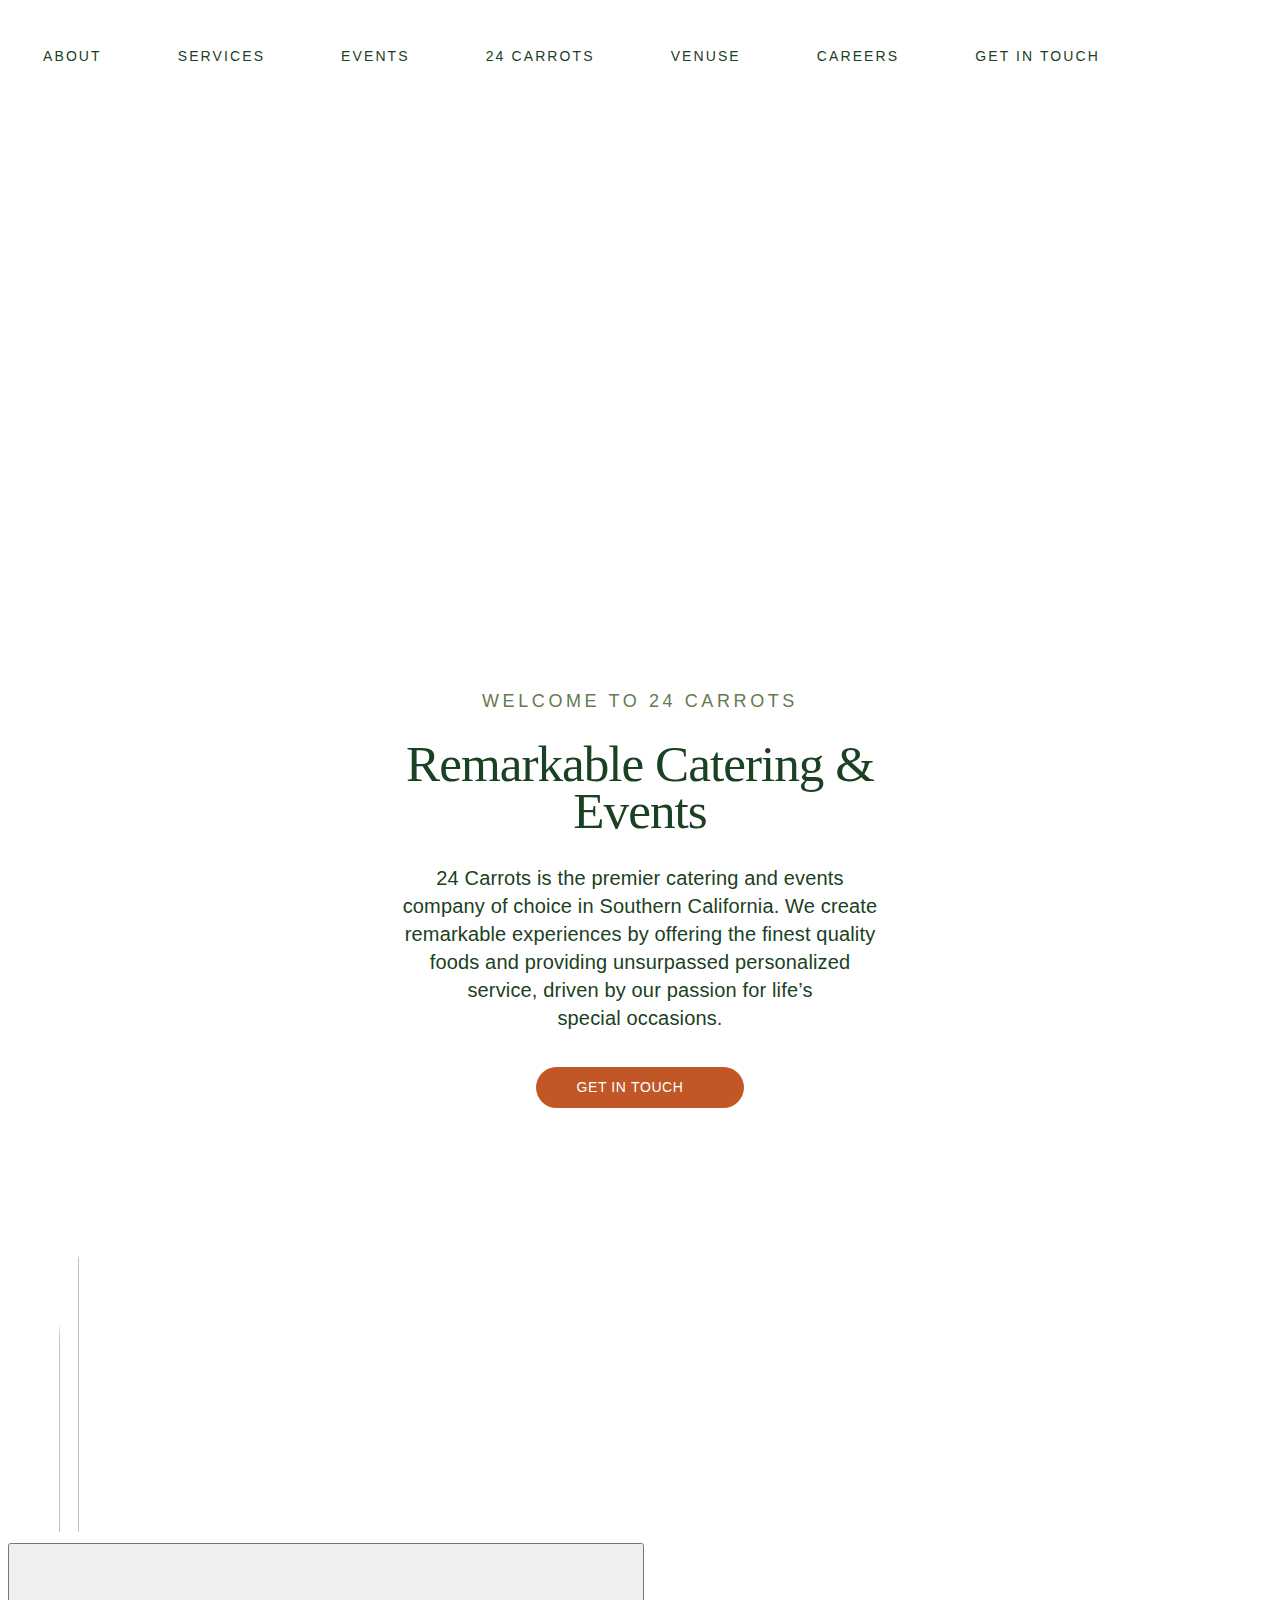
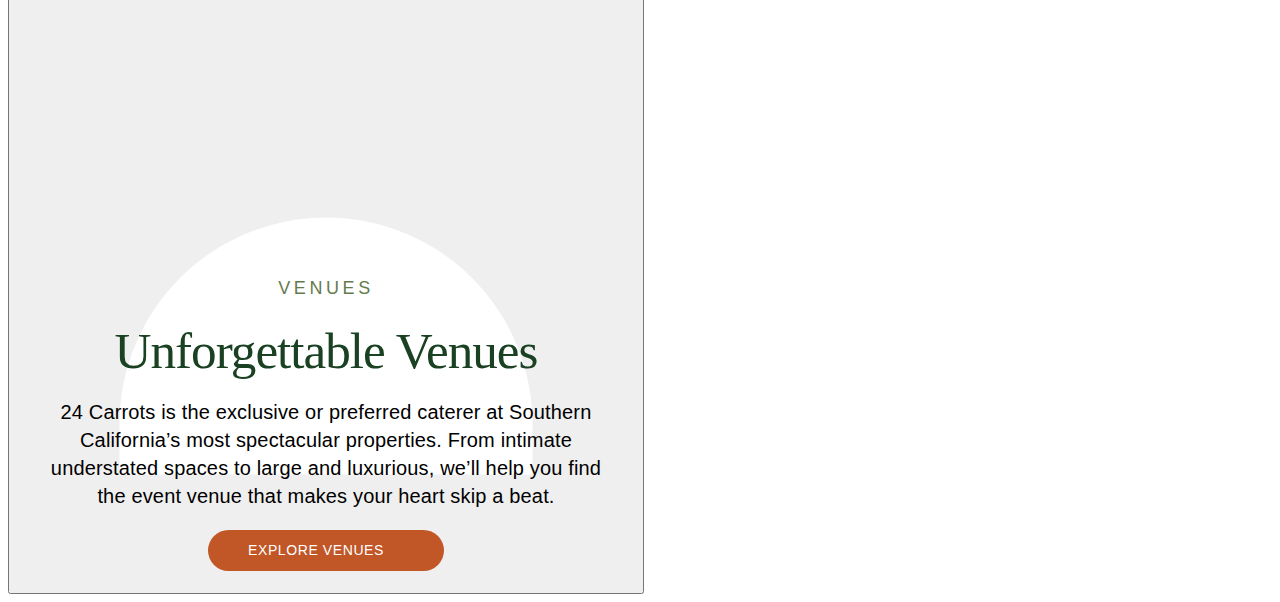
==== commit 955734dc: "Update index.html" ====
--- a/index.html
+++ b/index.html
@@ -36,7 +36,7 @@
     <a href="#services.html">SERVICES</a>
     <a href="#events.html">EVENTS</a>
     
-    <h2><a href="#home.html">24 CARROTS</a></h2>
+    <a href="#home.html">24 CARROTS</a>
     <a href="#venues.html">VENUSE</a>
     <a href="#careers.html">CAREERS</a>
     <a href="#get.html">GET IN TOUCH</a>
@@ -87,59 +87,8 @@
     </div>
     <figure class="wp-block-image"><img decoding="async" src="https://24carrots.com/d2a3ae61-b5d0-4bdd-ba20-3c13e66cbf46" alt=""></figure>
    
-    <!-- <div class="carrot-pin">
-        <div class="wrapper">
-            <section class="scroll-accordion-block" data-js="scroll-accordion">
-                    <div class="scroll-accordion js-is-ready js-transitions" data-js="sticky-container" style="--scrollOffset: 303.5px;">
-                        <div class="flex_container flex_two">
-                            <div class="flex_item flex_40">
-                                <div class="scroll-accordion__window" data-js="scroll-slider">
-                                  <img decoding="async" class="js-is-active" src="https://24carrots.com/wp-content/uploads/2023/08/wedding-scroll-cropped.jpg" alt="" data-slide-num="0" style="transform: translate(0%, 0px);">
-                                </div>
-    
-                            <div class="flex_item flex_60">
-                                <div class="scroll-accordion__content">
-                                <div class="scroll-accordion__headline">
-                                            <div class="twentyfour-content">
-                                                <h2 class="text-left">
-                                                    Making Every Experience Magical                                            </h2>
-                                            </div>
-                                        </div>
-                                    
-                                    <div class="scroll-accordion__picker">
-                                        <nav class="scroll-accordion__menu" data-js="slider-nav">
-                                                                                                                                        <button data-target="0" class="scroll-accordion__button js-is-active">
-                                                        Weddings                                                </button>
-                                                                                                                                                                                    <button data-target="1" class="scroll-accordion__button ">
-                                                        Social                                                </button>
-                                                                                                                                                                                    <button data-target="2" class="scroll-accordion__button ">
-                                                        Corporate                                                </button>
-                                                                                                                                                                                    <button data-target="3" class="scroll-accordion__button ">
-                                                        Venues                                                </button>
-                                                                                                                            </nav>
-    
-                                        <div class="scroll-accordion__info" data-js="info-slider" style="height: 0px;">
-                                                                                                                                        <div data-slide-num="0" class="scroll-accordion__descr clear-default-margins js-is-active">
-                                                        <h3>Exceptional Weddings</h3>
-    <p>The most important day of your life, is ours too. Your wedding should be the ultimate celebration of your relationship, and our team of experts guide you through the process, offering peace of mind and a remarkable&nbsp;experience.</p>
-    <p><a class="btn" href="/events/weddings/">Learn&nbsp;More</a></p>
-                                                    </div>
-                                                                                                                                                                                    <div data-slide-num="1" class="scroll-accordion__descr clear-default-margins ">
-                                                        <h3>Incomparable Social Events</h3>
-    <p>We sweat the small stuff, so you don’t have to. For all of life’s special occasions, we give your anniversary, shower, or birthday party the attention it deserves, allowing you to focus on being present with your&nbsp;guests!</p>
-    <p><a class="btn" href="/events/social/">Learn&nbsp;More</a></p>
-                                                    </div>
-                                                                                                                                                                                    <div data-slide-num="2" class="scroll-accordion__descr clear-default-margins ">
-                                                
-                                                                                                                            </div>
-                                    </div>
-                                </div>
-                            </div>
-                        </div>
-                    </div>
-            </section>
-        </div>
-        </div> -->
+                                                                                                                                                               <button data-target="2" class="scroll-accordion__button ">
+                           
         <section class="circle-content-block">
     
             <div class="circle-banner" style="background-image: url(https://24carrots.com/wp-content/uploads/2023/10/unforegetable-banner.png)">
@@ -154,7 +103,7 @@
                 </div>
             </div>
         </section>
-        <section class="youtube-embed-block grey-up">
+        <!-- <section class="youtube-embed-block grey-up">
 
             <div class="youtube-wrap" style="max-width: 1200px">
         
@@ -162,7 +111,7 @@
         
             </div>
         
-        </section>
+        </section> -->
         <script src="https://unpkg.co/gsap@3/dist/gsap.min.js"></script>  
 </body>
 </html>
--- a/style.css
+++ b/style.css
@@ -481,159 +481,62 @@
     z-index: 2;
     margin: -50px auto 0;
 }
-square-slider-block {
-    overflow: hidden;
-    margin: 4.5rem 0;
-}
-[data-js="square-slider"].js-is-ready {
-    opacity: 1;
-}
-[data-js="square-slider"] {
-    /* opacity: 0; */
-    transition: opacity linear 500ms;
-}
-.square-slider__container {
-    width: 100%;
-    padding: 0 2rem;
-    overflow: visible;
-}
-.flickity-enabled.is-draggable {
-    /* -webkit-tap-highlight-color: transparent; */
-    /* -webkit-user-select: none; */
-    -moz-user-select: none;
-    -ms-user-select: none;
-    user-select: none;
-}
-.flickity-enabled {
-    position: relative;
-}
-.flickity-enabled.is-draggable .flickity-viewport {
-    /* cursor: move; */
-    /* cursor: -webkit-grab; */
-    cursor: grab;
-    height: 274px;
-    touch-action: pan-y;
-
-}
-[data-js="square-slider"] .flickity-viewport {
-    overflow: visible;
-}
-.flickity-viewport {
-    /* overflow: hidden; */
-    position: relative;
-    /* height: 100%; */
-}
-.flickity-slider {
-    position: absolute;
-    width: 100%;
-    height: 100%;
-    left: 0px;
-    transform: translateX(-173.57);
-}
-/* @media (max-width: 1000px) */
-.square-slider__slide {
-    max-width: 17.125rem;
-    position: absolute;
-    left: 0px;
-    transform: translateX(0%);
-    
-}
-.square-slider__slide {
-    /* position: relative; */
-    width: 100%;
-    margin-right: 2rem;
-    /* max-width: 28.125rem; */
-}
-.square-slider__slide::before {
+/* screen and (max-width: 1000px) */
+.youtube-embed-block {
+    padding-top: 0;
+    padding-bottom: 0;
+}
+.youtube-embed-block {
+    /* padding-top: 60px; */
+    /* padding-bottom: 100px; */
+    position: relative;
+}
+/* @media screen and (max-width: 1000px) */
+.youtube-embed-block.grey-up:before {
+    height: 885px;
+}
+.youtube-embed-block.grey-up:before {
     content: '';
-    display: block;
-    padding-bottom: 100%;
+    width: 100%;
+    /* height: 1195px; */
+    background-color: #e8ebe4;
+    position: absolute;
+    top: -770px;
+    display: block;
+    z-index: -1;
 }
 *::before, *::after {
     box-sizing: inherit;
 }
-body a:visited {
-    color: #1A4122;
-    text-decoration: underline;
-}
-.venue-sq-preview {
-    display: block;
-    position: absolute;
+.youtube-wrap {
+    margin: 0px auto;
+    display: block;
+    position: relative;
+    z-index: 2;
+    padding: 30px;
+    max-width: 1200px;
+}
+.fluid-width-video-wrapper {
+    width: 100%;
+    position: relative;
+    padding: 0;
+    padding-top: 56.25% !important;
+}
+iframe.__youtube_prefs__ {
+    border-width: 0;
+}
+.fluid-width-video-wrapper iframe, .fluid-width-video-wrapper object{
+    position: absolute;
+    top: 0;
     left: 0;
-    right: 0;
-    top: 0;
-    bottom: 0;
-}
-.square-slider__slide img {
-    position: absolute;
-    left: 0;
-    right: 0;
-    top: 0;
-    bottom: 0;
     width: 100%;
     height: 100%;
-    object-fit: cover;
-}
-img {
-    /* height: auto; */
-    max-width: 100%;
-}
-img {
-    border-style: none;
-}
-img {
-    overflow-clip-margin: content-box;
-    overflow: clip;
-}
-body a:visited {
-    color: #1A4122;
-    /* text-decoration: underline; */
-}
-.btn-outline.white {
-    background-color: transparent;
-    color: #FFF;
-    border: solid #FFF 1px;
-}
-.venue-sq-preview__btn {
-    display: none;
-    position: absolute;
-    left: 50%;
-    top: 50%;
-    transform: translate(-50%, -50%);
-}
-.btn-outline {
-    /* background-color: transparent; */
-    border-radius: 30px;
-    padding: 10px 60px 10px 40px;
-    text-wrap: nowrap;
-    /* position: relative; */
-    /* text-transform: uppercase; */
-    font-family: "futura-pt", sans-serif;
-    font-size: 14px;
-    font-style: normal;
-    font-weight: 500;
-    line-height: 150%;
-    letter-spacing: 0.6px;
-    text-transform: uppercase;
-    text-decoration: none;
-    /* color: #C15627; */
-    /* border: solid 1px #C15627; */
-    transition: .2s;
-    cursor: pointer;
-    position: relative;
-    display: inline-block;
-    z-index: 2;
-}
-.venue-sq-preview__content {
-    position: absolute;
-    left: 0;
-    right: 0;
-    bottom: 0;
-    padding: 1.5rem;
-    color: #ffffff;
-}
-*{
-    position: absolute;
-    left: 0px;
-    transform: translateX(111.68%);
+}
+iframe {
+    overflow-clip-margin: content-box !important;
+    overflow: clip !important;
+    /* border-width: 2px; */
+    border-style: inset;
+    border-color: initial;
+    border-image: initial;
 }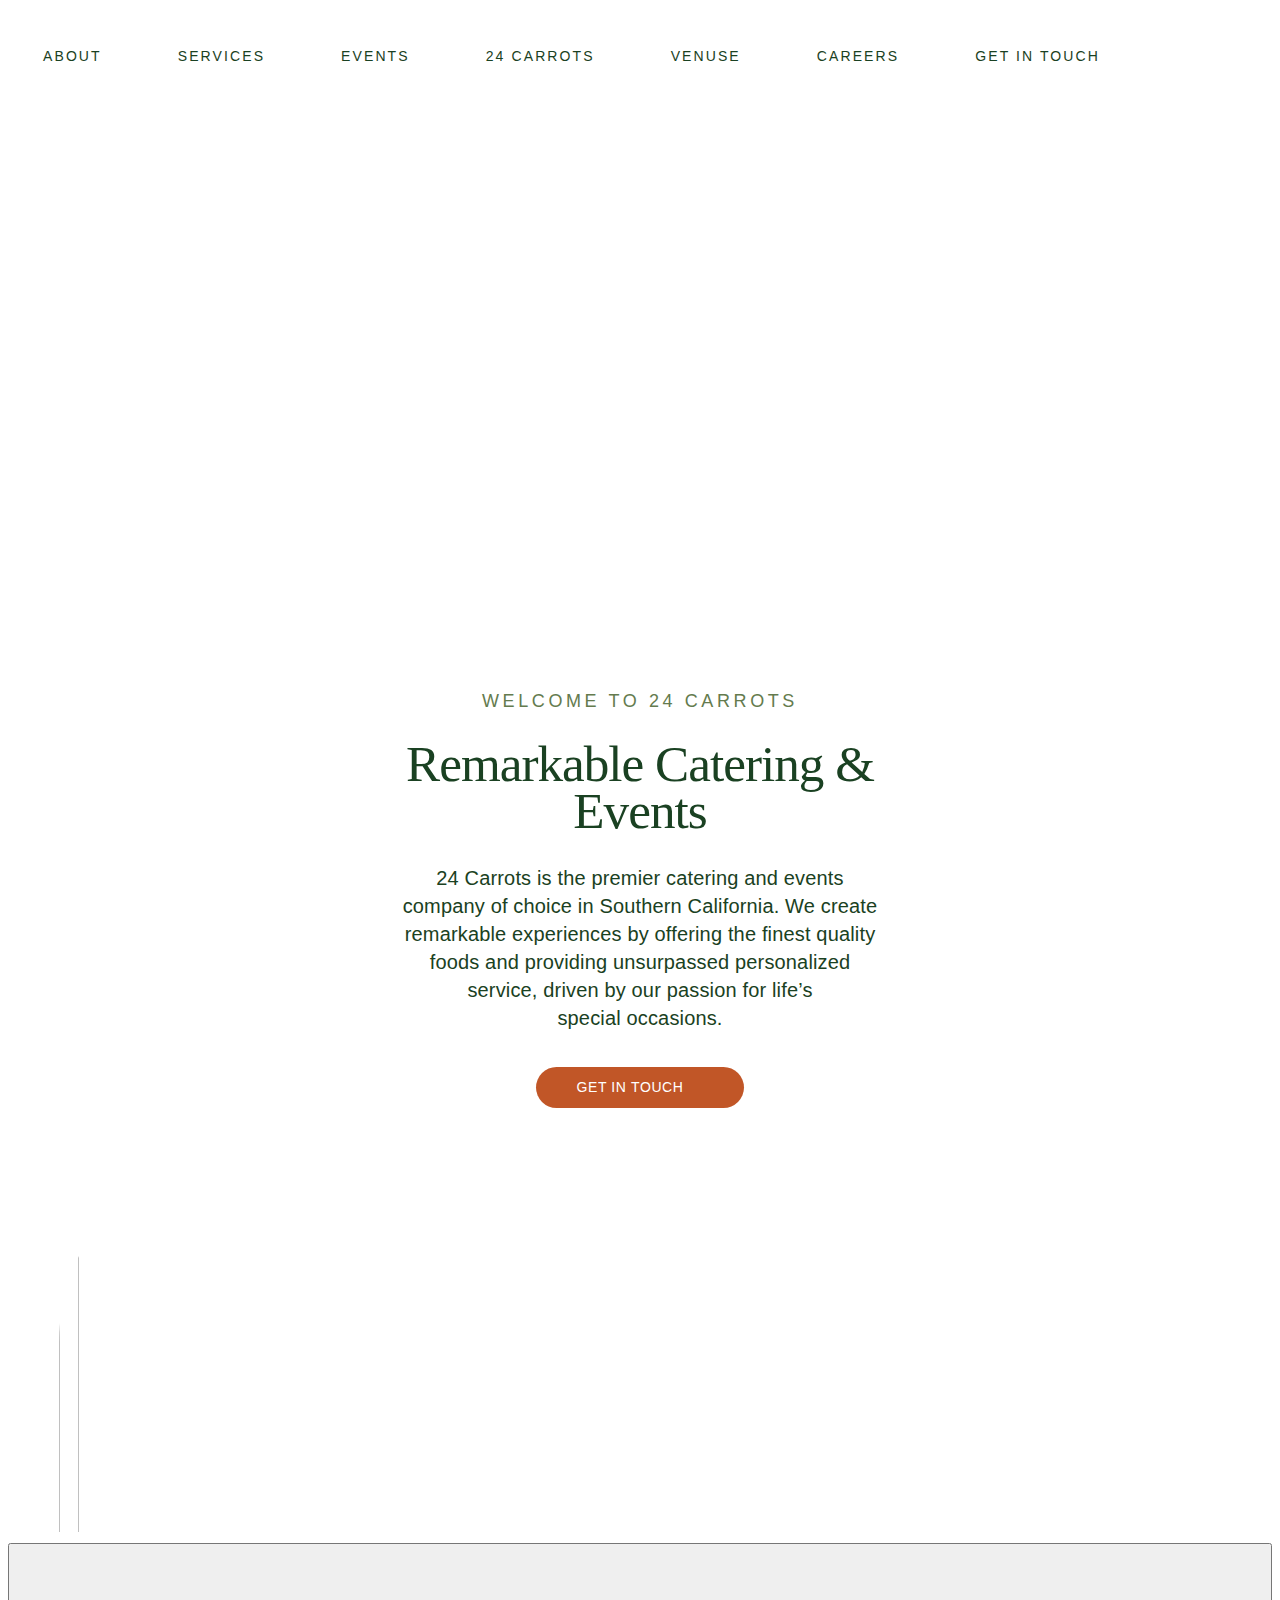
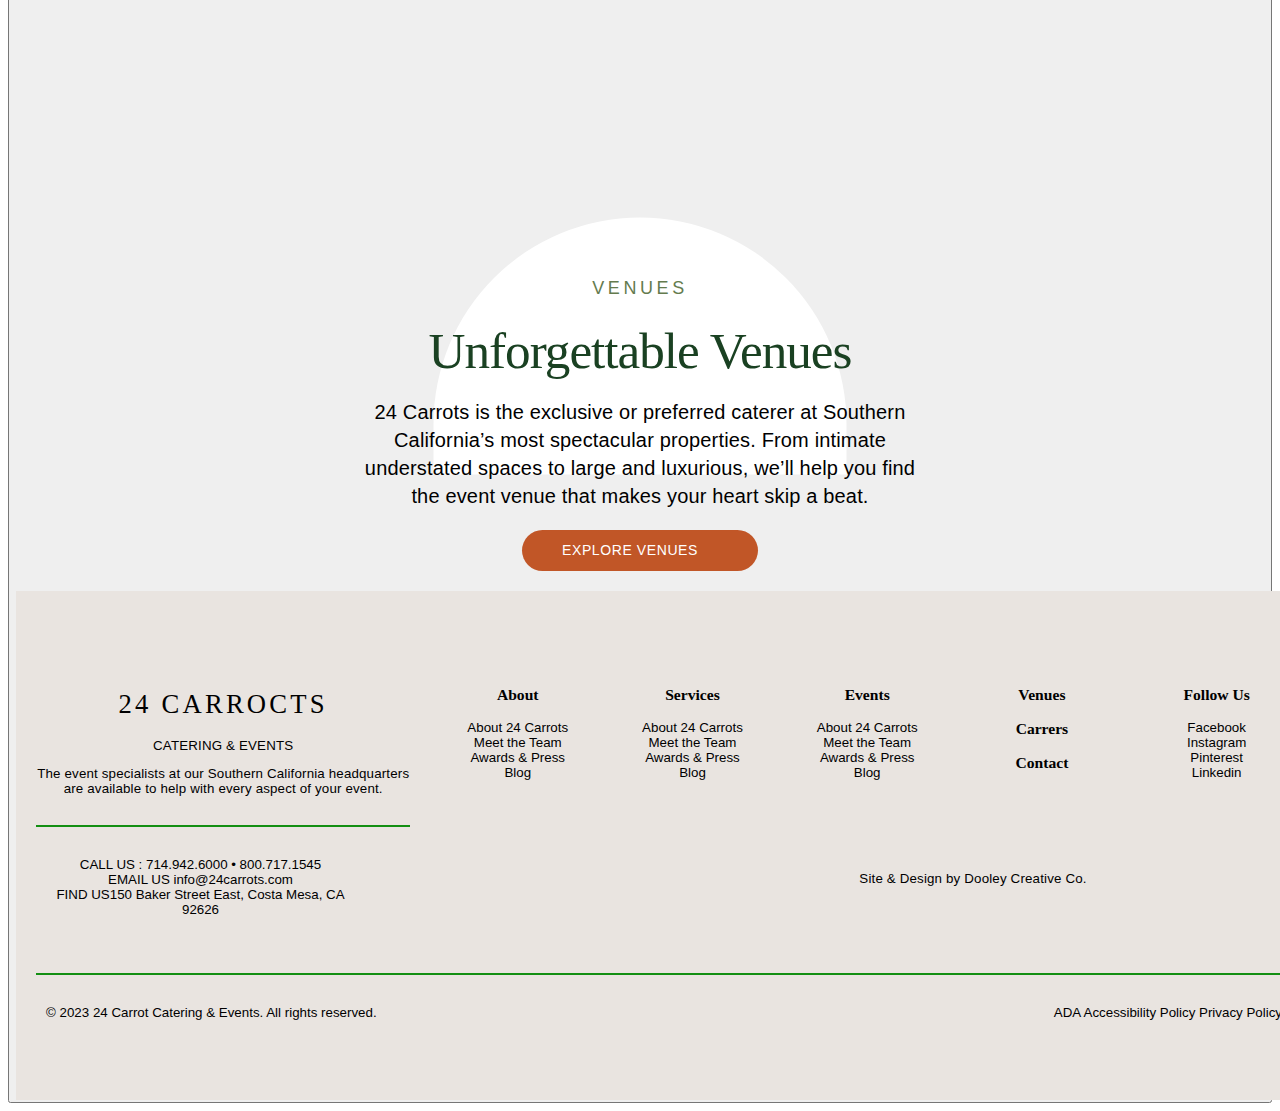
==== commit fecb82ad: "Update index.html" ====
--- a/index.html
+++ b/index.html
@@ -15,18 +15,107 @@
     <link rel='stylesheet' id='sbi_styles-css' href='https://24carrots.com/wp-content/plugins/instagram-feed/css/sbi-styles.min.css?ver=6.2' media='all' />
     <link rel="stylesheet" href="style.css">
     <style>
-
-        .slider-image {
-            left: 0 !important;
-            opacity: 0;
-            transition: opacity 0.3s ease-in-out;
-            z-index: -1;
-        }
-    
-        .slider-image.is-selected {
-            opacity: 1;
-            z-index: 0
-        }
+        .parent{
+            padding: 80px 20px;
+            background-color: #E9E4E0;
+            width: 100%;
+            height: 100%;
+            position: relative;
+        }
+        .container{
+            font-family: "futura-pt", sans-serif;
+            display: flex;
+            margin: auto;
+            width: 100%;
+        }
+        .general{
+            width: 30%;
+        }
+        .services{
+            width: 70%;
+            display: flex;
+        }
+        .services div{
+            width: 25%;
+        }
+        ul li{
+            list-style-type: none;
+        }
+        .container h1{
+            font-weight: 500;
+            letter-spacing: 0.2rem;
+        }
+        .border{
+               width: 30%;
+               height: 2px;
+               background-color: rgb(19, 143, 19);
+               margin-top: 1rem;
+        }
+        .border1{
+            width: 100%;
+            height: 2px;
+            background-color: rgb(19, 143, 19);
+            margin-top: 1rem;
+        }
+        .social{
+            height: 100px;
+            display: flex;
+            flex-wrap: wrap;
+            justify-content: space-between;
+            padding: 30px 2px 0px 10px;
+        }
+        .social div{
+            width: 50%;
+        }
+        .copyright{
+            display: flex;
+            padding:30px 2px 0px 10px ;
+            justify-content: space-between;
+    
+        }
+        .services{
+        width: 70%;
+        display: flex;
+    }
+    .services div{
+        width: 25%;
+    }
+    ul li{
+        list-style-type: none;
+    }
+    .container h1{
+        font-weight: 500;
+        letter-spacing: 0.2rem;
+    }
+    .border{
+           width: 30%;
+           height: 2px;
+           background-color: rgb(19, 143, 19);
+           margin-top: 1rem;
+    }
+    .border1{
+        width: 100%;
+        height: 2px;
+        background-color: rgb(19, 143, 19);
+        margin-top: 1rem;
+    }
+    .social{
+        height: 100px;
+        display: flex;
+        flex-wrap: wrap;
+        justify-content: space-between;
+        padding: 30px 2px 0px 10px;
+    }
+    .social div{
+        width: 50%;
+    }
+    .copyright{
+        display: flex;
+        padding:30px 2px 0px 10px ;
+        justify-content: space-between;
+
+    }
+</style>
     </style>
 </head>
 <body>
@@ -112,6 +201,79 @@
             </div>
         
         </section> -->
+        <Footer>
+            <div class="parent">
+                <div class="container">
+                    <div class="general">
+                        <h1>24 CARROCTS</h1>
+                        <p>CATERING & EVENTS</p>
+                        <P>The event specialists at our Southern California headquarters are available to help with every aspect of your event.</P>
+                    </div>
+                    <div class="services">
+                        <div>
+                            <ul>
+                                <h3>About</h3>
+                                <li>About 24 Carrots</li>
+                                <li>Meet the Team</li>
+                                <li>Awards & Press</li>
+                                <li>Blog</li>
+                            </ul>
+                        </div>
+                        <div>
+                            <ul>
+                                <h3>Services</h3>
+                                <li>About 24 Carrots</li>
+                                <li>Meet the Team</li>
+                                <li>Awards & Press</li>
+                                <li>Blog</li>
+                            </ul>
+                        </div>
+                        <div>
+                            <ul>
+                                <h3>Events</h3>
+                                <li>About 24 Carrots</li>
+                                <li>Meet the Team</li>
+                                <li>Awards & Press</li>
+                                <li>Blog</li>
+                            </ul>
+                        </div>
+                        <div>
+                            <ul>
+                                <h3>Venues</h3>
+                                <h3>Carrers</h3>
+                                <h3>Contact</h3>
+                            </ul>
+                        </div>
+                        <div>
+                            <ul>
+                                <h3>Follow Us</h3>
+                                <li>Facebook</li>
+                                <li>Instagram</li>
+                                <li>Pinterest</li>
+                                <li>Linkedin</li>
+                            </ul>
+                        </div>
+                    </div>
+                </div> 
+            <div class="border"></div>
+            <div class="social">
+                <div class="social-icons">
+                    <div> CALL US :  714.942.6000 • 800.717.1545</div>
+                    <div>EMAIL US info@24carrots.com</div>
+                    <div>FIND US150 Baker Street East, Costa Mesa, CA 92626</div>
+                </div>
+                <div class="content-parts">
+                    <p>Site & Design by Dooley Creative Co.</p>
+                </div>
+            </div>
+            <div class="border1"></div>
+            <div class="copyright">
+                <div>© 2023 24 Carrot Catering & Events. All rights reserved.</div>
+                <div>ADA Accessibility Policy Privacy Policy</div>
+            </div>
+        </div>
+        </Footer>
+    
         <script src="https://unpkg.co/gsap@3/dist/gsap.min.js"></script>  
 </body>
 </html>
--- a/style.css
+++ b/style.css
@@ -505,16 +505,13 @@
     display: block;
     z-index: -1;
 }
-*::before, *::after {
-    box-sizing: inherit;
-}
+
 .youtube-wrap {
     margin: 0px auto;
     display: block;
     position: relative;
     z-index: 2;
     padding: 30px;
-    max-width: 1200px;
 }
 .fluid-width-video-wrapper {
     width: 100%;
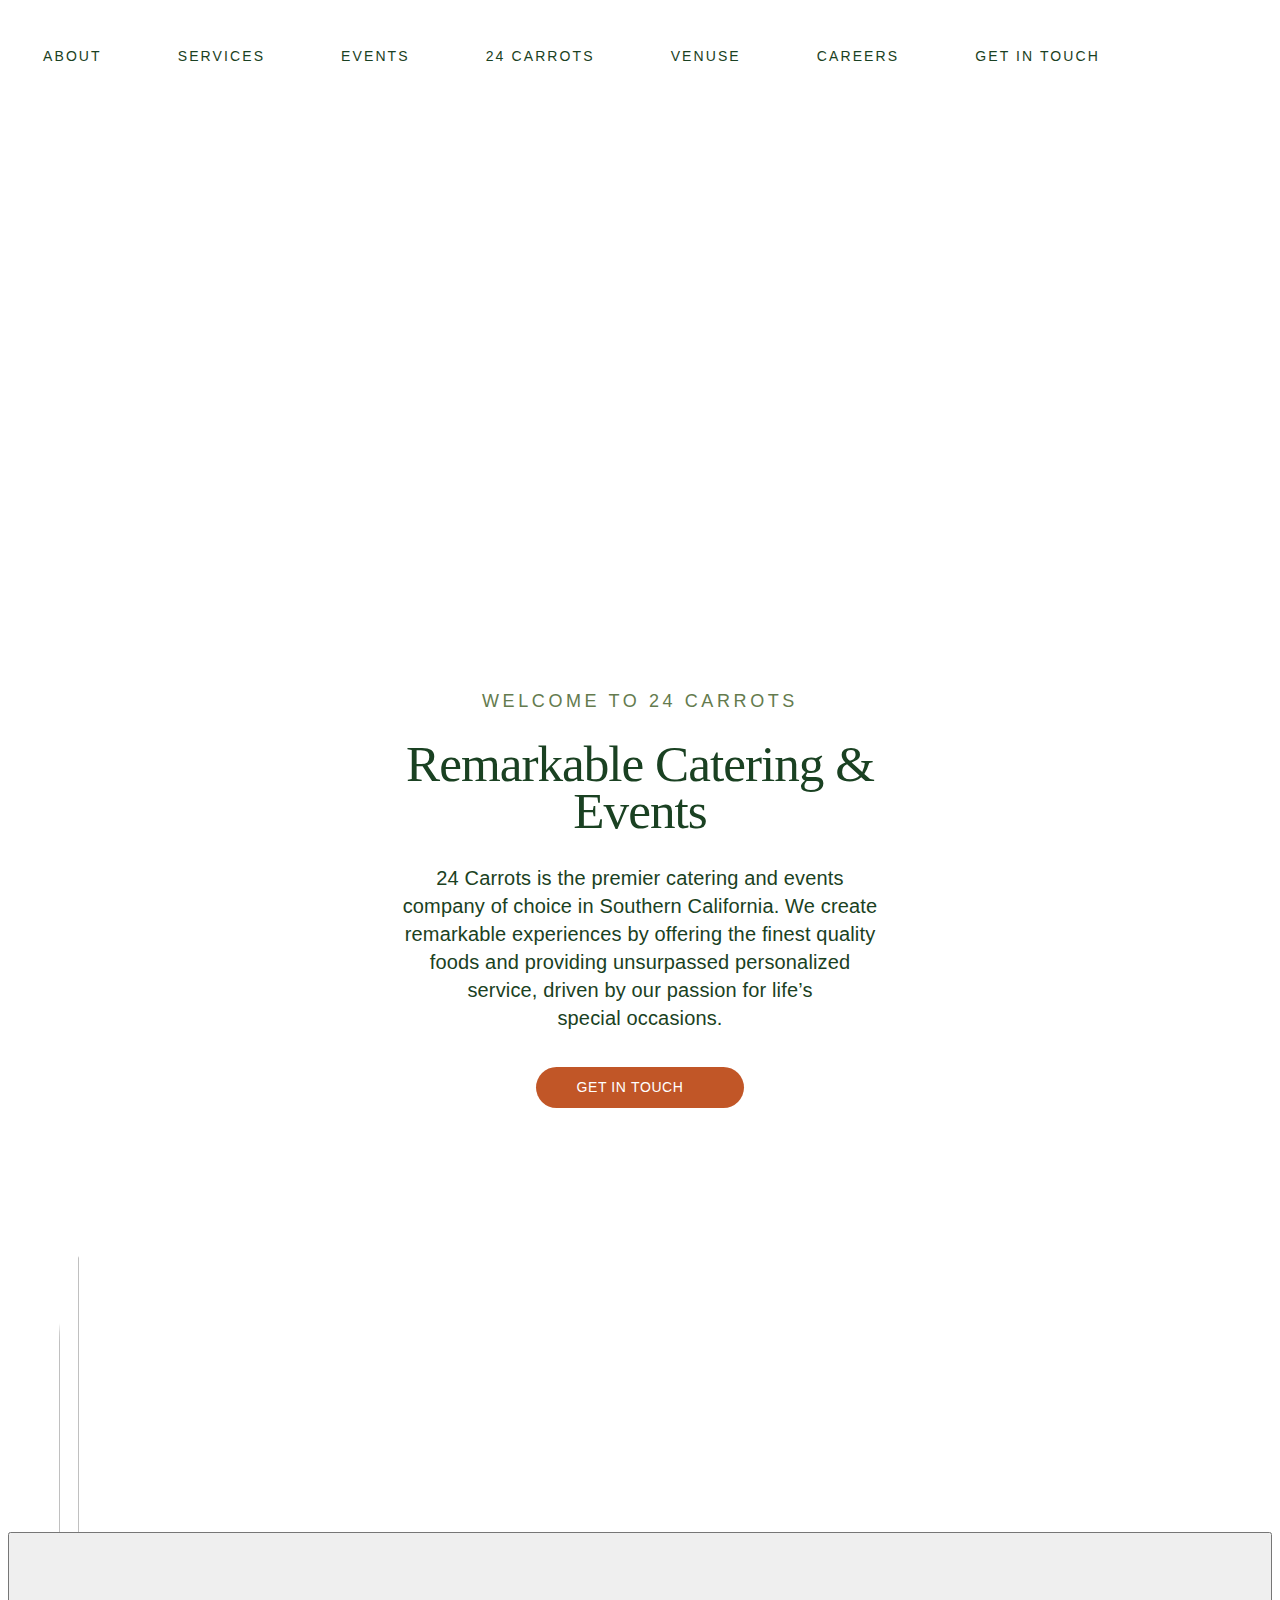
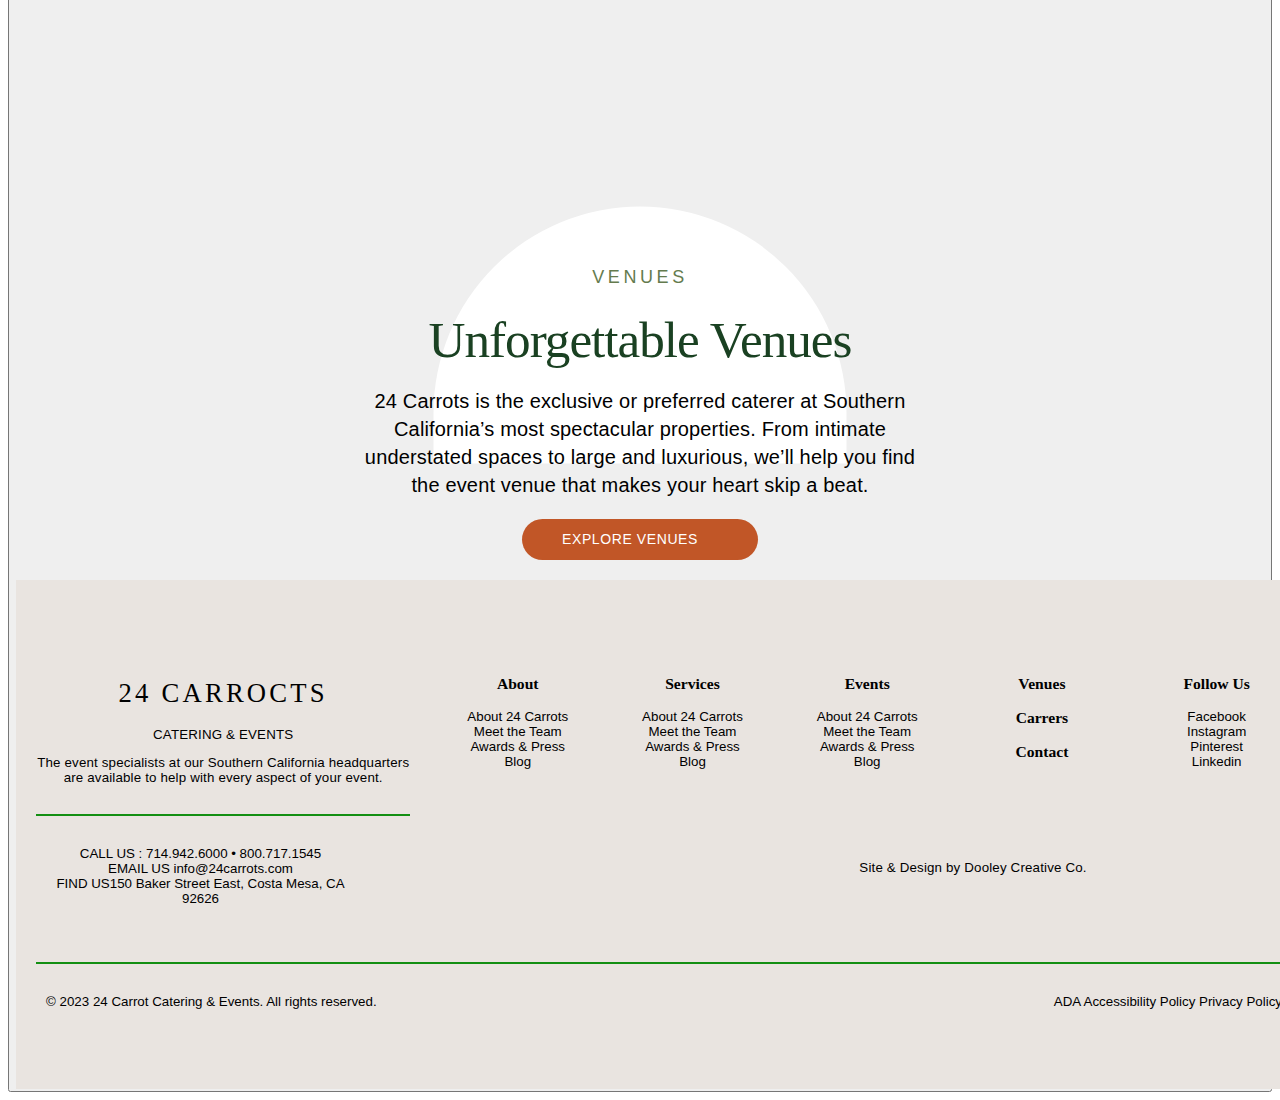
==== commit 836854e6: "Update index.html" ====
--- a/index.html
+++ b/index.html
@@ -174,8 +174,7 @@
             </div>
         </section>
     </div>
-    <figure class="wp-block-image"><img decoding="async" src="https://24carrots.com/d2a3ae61-b5d0-4bdd-ba20-3c13e66cbf46" alt=""></figure>
-   
+    
                                                                                                                                                                <button data-target="2" class="scroll-accordion__button ">
                            
         <section class="circle-content-block">
